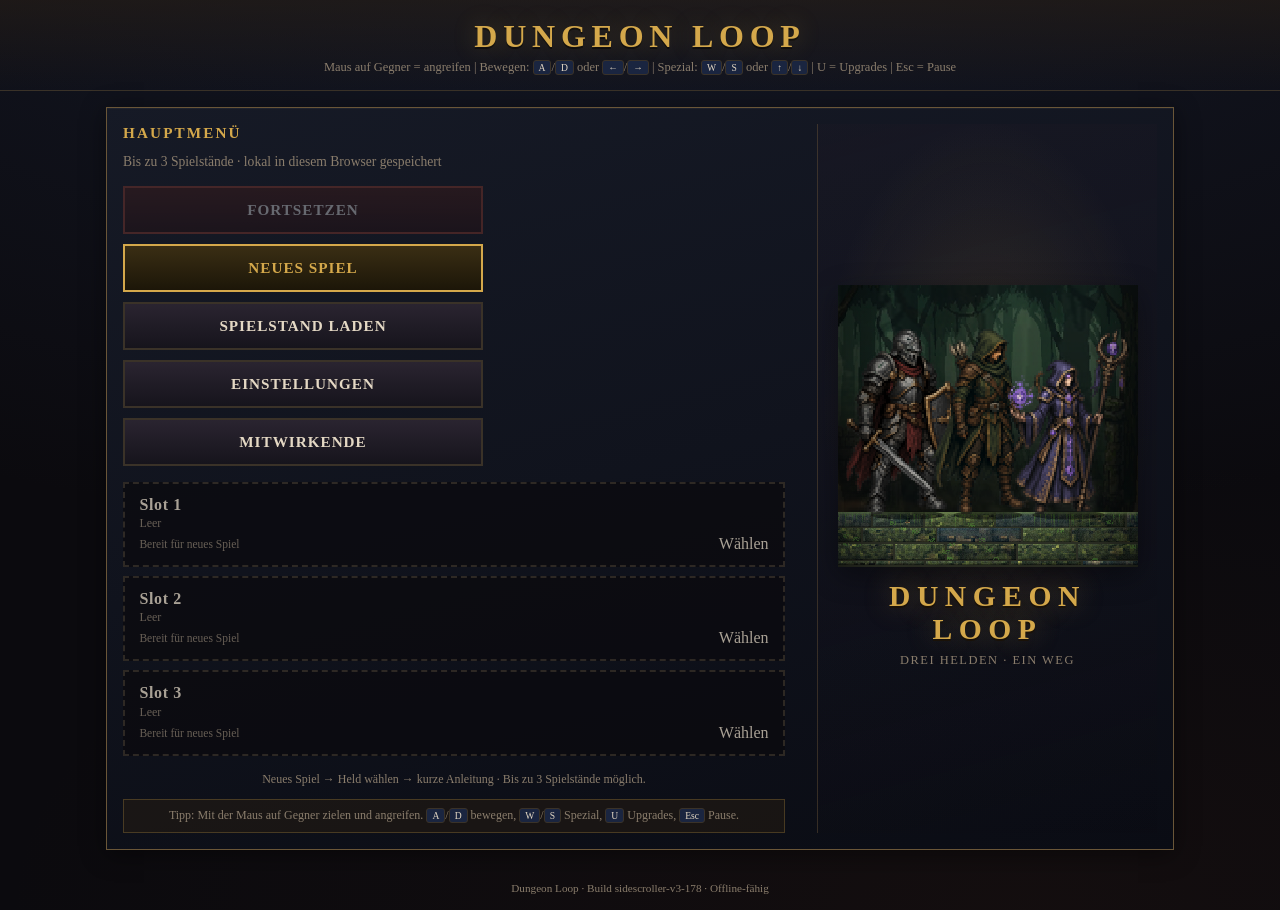
==== index.html @ 470a5bcb "Run-Upgrades einmal pro Welt statt Level-Spam Mid-fight Level-Meilensteine haben den Kampf ständig u" ====
<!DOCTYPE html>
<html lang="de">
<head>
  <meta charset="UTF-8">
  <meta name="viewport" content="width=device-width, initial-scale=1.0">
  <meta http-equiv="Cache-Control" content="no-cache, no-store, must-revalidate">
  <meta http-equiv="Pragma" content="no-cache">
  <meta http-equiv="Expires" content="0">
  <title>Dungeon Loop</title>
  <meta name="description" content="Dungeon Loop – 2D-SeitenScroller: kämpfe, upgrade, speichere deinen Fortschritt.">
  <link rel="icon" href="favicon.svg" type="image/svg+xml">
  <link rel="stylesheet" href="style.css?v=178">
</head>
<body>
  <div id="save-indicator" class="save-indicator hidden" aria-live="polite">Gespeichert</div>

  <header class="header">
    <h1>Dungeon Loop</h1>
    <p class="subtitle">Maus auf Gegner = angreifen | Bewegen: <kbd>A</kbd>/<kbd>D</kbd> oder <kbd>←</kbd>/<kbd>→</kbd> | Spezial: <kbd>W</kbd>/<kbd>S</kbd> oder <kbd>↑</kbd>/<kbd>↓</kbd> | U = Upgrades | Esc = Pause</p>
  </header>

  <main class="container">

    <section class="card setup-card" id="setup-section">

      <!-- Startmenü -->
      <div id="menu-home" class="menu-panel">
        <div class="menu-home-layout">
          <div class="menu-home-main">
            <h2>Hauptmenü</h2>
            <p class="menu-lead">Bis zu 3 Spielstände · lokal in diesem Browser gespeichert</p>
            <div class="menu-actions">
              <button type="button" class="btn btn-primary btn-large" id="btn-menu-continue" disabled>Fortsetzen</button>
              <button type="button" class="btn btn-gold btn-large" id="btn-menu-new">Neues Spiel</button>
              <button type="button" class="btn btn-secondary btn-large" id="btn-menu-load">Spielstand laden</button>
              <button type="button" class="btn btn-secondary btn-large" id="btn-menu-settings">Einstellungen</button>
              <button type="button" class="btn btn-secondary btn-large" id="btn-menu-credits">Mitwirkende</button>
            </div>
            <div id="home-slot-preview" class="save-slot-list save-slot-list--preview"></div>
            <p class="hint" id="menu-home-hint">Fortsetzen lädt den letzten Slot · Neues Spiel → Held + kurze Anleitung · Laden zeigt alle Slots</p>
            <p class="hint tutorial-hint" id="tutorial-hint">Tipp: Mit der Maus auf Gegner zielen und angreifen. <kbd>A</kbd>/<kbd>D</kbd> bewegen, <kbd>W</kbd>/<kbd>S</kbd> Spezial, <kbd>U</kbd> Upgrades, <kbd>Esc</kbd> Pause.</p>
          </div>
          <aside class="menu-brand" aria-label="Dungeon Loop">
            <div class="menu-brand-glow" aria-hidden="true"></div>
            <canvas id="menu-brand-canvas" class="menu-brand-logo" width="320" height="300" aria-hidden="true"></canvas>
            <p class="menu-brand-title">Dungeon Loop</p>
            <p class="menu-brand-tag">Drei Helden · Ein Weg</p>
          </aside>
        </div>
      </div>

      <div id="menu-settings" class="menu-panel hidden">
        <h2>Einstellungen</h2>
        <p class="menu-lead">Werden lokal gespeichert und nach Neustart beibehalten.</p>
        <div class="settings-grid">
          <label class="settings-row"><span>Musik</span><input type="checkbox" id="setting-music-enabled" checked></label>
          <label class="settings-row"><span>Musiklautstärke</span><input type="range" id="setting-music-vol" min="0" max="100" value="32"></label>
          <label class="settings-row"><span>Soundeffekte</span><input type="checkbox" id="setting-sfx-enabled" checked></label>
          <label class="settings-row"><span>Effektlautstärke</span><input type="range" id="setting-sfx-vol" min="0" max="100" value="55"></label>
          <label class="settings-row"><span>Bildschirmwackeln</span><input type="checkbox" id="setting-screen-shake" checked></label>
          <label class="settings-row"><span>Partikel</span><input type="checkbox" id="setting-particles" checked></label>
        </div>
        <div class="menu-actions menu-actions--row">
          <button type="button" class="btn btn-secondary" id="btn-settings-back">Zurück</button>
          <button type="button" class="btn btn-primary" id="btn-settings-save">Übernehmen</button>
        </div>
      </div>

      <div id="menu-credits" class="menu-panel hidden">
        <h2>Mitwirkende</h2>
        <div class="credits-body">
          <p><strong>Dungeon Loop</strong> – Indie-SeitenScroller</p>
          <p>Kampf, Wellen, Welten, Upgrades und lokale Spielstände.</p>
          <p>Pixel-Art &amp; Audio aus dem integrierten Asset-Pack.</p>
          <p>Version <span class="credits-build">sidescroller-v3-178</span></p>
          <p class="hint">Keine Cloud-Pflicht · Fortschritt liegt in deinem Browser (localStorage).</p>
        </div>
        <div class="menu-actions menu-actions--row">
          <button type="button" class="btn btn-secondary" id="btn-credits-back">Zurück</button>
        </div>
      </div>

      <!-- Neues Spiel: zuerst Slot wählen -->
      <div id="menu-new-slot" class="menu-panel hidden">
        <h2>Neues Spiel – Slot wählen</h2>
        <p class="menu-lead">Wähle einen der 3 Speicherplätze.</p>
        <div id="new-slot-list" class="save-slot-list"></div>
        <div class="menu-actions menu-actions--row">
          <button type="button" class="btn btn-secondary" id="btn-new-slot-back">Zurück</button>
        </div>
      </div>

      <!-- Neues Spiel: Heldenwahl -->
      <div id="menu-new" class="menu-panel hidden">
        <h2>Neues Spiel – Held wählen</h2>
        <p class="menu-lead" id="new-slot-label">Slot 1</p>
        <div class="setup-layout">
          <div class="setup-main">
            <label class="label" for="player-name">Spielername</label>
            <input type="text" id="player-name" class="input" placeholder="Dein Name" maxlength="20" autocomplete="off">

            <p class="label">Klasse wählen</p>
            <div class="class-select class-tabs" id="class-select">
              <button type="button" class="class-btn warrior selected" data-class="warrior">
                <span class="class-name">Krieger</span>
                <span class="class-desc">Schild &amp; Schwert</span>
              </button>
              <button type="button" class="class-btn ranger" data-class="ranger">
                <span class="class-name">Waldläufer</span>
                <span class="class-desc">Kapuze &amp; Bogen</span>
              </button>
              <button type="button" class="class-btn mage" data-class="mage">
                <span class="class-name">Magier</span>
                <span class="class-desc">Robe &amp; Stab</span>
              </button>
            </div>

            <div class="ability-section ability-section--setup" id="ability-section">
              <h3 class="ability-heading">Spezialfähigkeiten</h3>
              <div id="ability-setup-hint" class="ability-setup-hint"></div>
            </div>

            <div class="menu-actions menu-actions--row">
              <button type="button" class="btn btn-secondary" id="btn-new-back">Zurück</button>
              <button type="button" class="btn btn-primary btn-large" id="btn-start-new">Weiter zur Anleitung</button>
            </div>
            <p class="hint" id="load-hint">Name eingeben, Klasse wählen – danach kurze Anleitung vor dem Start.</p>
          </div>

          <aside class="hero-card warrior" id="hero-card">
            <div class="hero-card-frame">
              <h3 class="hero-card-title" id="hero-card-class">KRIEGER</h3>
              <div class="hero-card-portrait">
                <canvas id="hero-card-canvas" width="260" height="300"></canvas>
              </div>
              <div class="hero-card-stats">
                <div class="hero-stat">
                  <span class="hero-stat-icon">❤️</span>
                  <span class="hero-stat-label">HP</span>
                  <strong id="hero-stat-hp">115</strong>
                </div>
                <div class="hero-stat">
                  <span class="hero-stat-icon">⚔</span>
                  <span class="hero-stat-label">Angriff</span>
                  <strong id="hero-stat-atk">19</strong>
                </div>
                <div class="hero-stat">
                  <span class="hero-stat-icon">🛡</span>
                  <span class="hero-stat-label">Rüstung</span>
                  <strong id="hero-stat-def">5</strong>
                </div>
                <div class="hero-stat">
                  <span class="hero-stat-icon">⭐</span>
                  <span class="hero-stat-label">Seltenheit</span>
                  <strong id="hero-stat-rarity">Gewöhnlich</strong>
                </div>
              </div>
              <div class="hero-card-weapon">
                <span class="hero-weapon-label">Aktuelle Waffe</span>
                <strong id="hero-weapon-name">Eisenschwert + Schild</strong>
              </div>
            </div>
          </aside>
        </div>
      </div>

      <!-- Vor dem Start: kurze Anleitung (klassenabhängig) -->
      <div id="menu-briefing" class="menu-panel hidden">
        <h2 id="briefing-title">Bereit zum Aufbruch</h2>
        <p class="menu-lead" id="briefing-lead">Lies kurz Ziel, Steuerung und Klassen-Tipps – dann geht’s los.</p>
        <div class="briefing-body" id="briefing-body">
          <section class="briefing-block">
            <h3 class="briefing-heading">Ziel</h3>
            <p id="briefing-goal"></p>
          </section>
          <section class="briefing-block">
            <h3 class="briefing-heading">Steuerung</h3>
            <ul class="briefing-list" id="briefing-controls"></ul>
          </section>
          <section class="briefing-block briefing-block--class">
            <h3 class="briefing-heading" id="briefing-class-heading">Dein Held</h3>
            <p class="briefing-role" id="briefing-role"></p>
            <ul class="briefing-list" id="briefing-tips"></ul>
          </section>
          <section class="briefing-block">
            <h3 class="briefing-heading">Im Spiel beachten</h3>
            <ul class="briefing-list" id="briefing-watch"></ul>
          </section>
        </div>
        <div class="menu-actions menu-actions--row">
          <button type="button" class="btn btn-secondary" id="btn-briefing-back">Zurück zur Heldenwahl</button>
          <button type="button" class="btn btn-gold btn-large" id="btn-briefing-go">Run starten</button>
        </div>
      </div>

      <!-- Spielstände laden -->
      <div id="menu-load" class="menu-panel hidden">
        <h2>Spielstand laden</h2>
        <p class="menu-lead">Wähle einen Slot – du startest direkt im Run.</p>
        <div id="save-slot-list" class="save-slot-list"></div>
        <div class="menu-actions menu-actions--row">
          <button type="button" class="btn btn-secondary" id="btn-load-back">Zurück</button>
        </div>
        <p class="hint" id="load-slots-hint">Noch keine Spielstände.</p>
      </div>

      <button type="button" class="hidden" id="btn-load-player" tabindex="-1" aria-hidden="true">Spiel starten</button>
      <button type="button" class="hidden" id="btn-new-game" tabindex="-1" aria-hidden="true">Neuer Spielstand</button>
    </section>

    <section class="card game-card hidden" id="game-section">

      <div class="game-layout">
        <div class="game-frame hidden" id="game-frame">
          <button type="button" class="btn-fullscreen" id="btn-fullscreen" title="Vollbild">⛶</button>
          <canvas id="game-canvas" width="640" height="360" tabindex="0"></canvas>

          <div class="hud">
            <div class="hud-card hud-player">
              <div class="hud-bar hp-bar">
                <span class="hud-label">HP</span>
                <div class="pack-bar-track hp-track"><div class="pack-bar-fill hp" id="hud-hp-fill"></div></div>
                <span class="hud-val" id="hud-hp-text">0/0</span>
              </div>
              <div class="hud-bar xp-bar">
                <span class="hud-label">XP</span>
                <div class="pack-bar-track xp-track"><div class="pack-bar-fill xp" id="hud-xp-fill"></div></div>
                <span class="hud-val" id="hud-xp-text">0/0</span>
              </div>
              <div class="hud-bar mana-bar hidden" id="hud-mana-wrap">
                <span class="hud-label">MP</span>
                <div class="pack-bar-track mana-track"><div class="pack-bar-fill mana" id="hud-mana-fill"></div></div>
                <span class="hud-val" id="hud-mana-text">0/0</span>
              </div>
            </div>
            <div class="hud-card hud-stats">
              <div class="hud-stat-row">
                <div class="hud-stat"><span class="stat-icon coin">🪙</span><span id="hud-gold">0</span></div>
                <div class="hud-stat"><span class="stat-icon">LV</span><span id="hud-level">1</span></div>
              </div>
              <div class="hud-stat-row">
                <div class="hud-stat"><span class="stat-icon">⚔</span><span id="hud-enemies">0</span></div>
                <div class="hud-stat world-name" id="hud-world">Wald</div>
              </div>
            </div>
          </div>

          <div class="controls-hint" id="controls-hint">
            <kbd>A</kbd>/<kbd>D</kbd> (<kbd>←</kbd>/<kbd>→</kbd>) Vor/Zurück &nbsp;|&nbsp;
            <kbd>Maus</kbd> auf Gegner = angreifen · Münze in der Luft <strong>bewegen &amp; fangen</strong> = x2 &nbsp;|&nbsp;
            <kbd>W</kbd>/<kbd>S</kbd> (<kbd>↑</kbd>/<kbd>↓</kbd>) Spezial &nbsp;|&nbsp;
            <kbd>U</kbd> Upgrades &amp; Fähigkeiten &nbsp;|&nbsp;
            <kbd>P</kbd>/<kbd>Esc</kbd> Pause &nbsp;|&nbsp;
            <kbd>F</kbd> Vollbild
          </div>

          <div class="pause-overlay hidden" id="pause-panel">
            <div class="pause-content">
              <h2 class="pause-title">PAUSE</h2>
              <p class="pause-hint">Spiel angehalten · <kbd>Esc</kbd> / <kbd>P</kbd> weiter</p>
              <div class="pause-actions">
                <button type="button" class="btn btn-primary btn-large" id="btn-pause-resume">Weiter</button>
                <button type="button" class="btn btn-gold btn-large" id="btn-pause-upgrades">Upgrades &amp; Fähigkeiten</button>
                <button type="button" class="btn btn-secondary btn-large" id="btn-pause-menu">Hauptmenü</button>
              </div>
              <p class="pause-hint">Einstellungen erreichst du im Hauptmenü.</p>
            </div>
          </div>

          <div class="gameover-overlay hidden" id="gameover-panel">
            <div class="gameover-content">
              <h2 class="gameover-title">SPIEL VORBEI</h2>
              <p class="gameover-summary" id="gameover-summary"></p>
              <p class="gameover-next" id="gameover-next"></p>
              <p class="gameover-score">Punkte: <strong id="final-score">0</strong></p>
              <div class="gameover-actions">
                <button type="button" class="btn btn-primary btn-large" id="btn-gameover-run">Erneut versuchen</button>
                <button type="button" class="btn btn-gold btn-large" id="btn-gameover-upgrade">Upgraden</button>
              </div>
            </div>
          </div>

          <div class="victory-overlay hidden" id="victory-panel">
            <div class="victory-content">
              <h2 class="victory-title">GLÜCKWUNSCH</h2>
              <p class="victory-lead" id="victory-lead">Erster Durchlauf geschafft!</p>
              <p class="victory-summary" id="victory-summary"></p>
              <p class="victory-hint">Nächster Durchlauf = Upgrades behalten, härtere Gegner. Neu starten = alles zurücksetzen.</p>
              <div class="victory-actions">
                <button type="button" class="btn btn-primary btn-large" id="btn-victory-loop">Nächster Durchlauf</button>
                <button type="button" class="btn btn-gold btn-large" id="btn-victory-restart">Neu starten</button>
              </div>
            </div>
          </div>

          <div class="run-upgrade-overlay hidden" id="run-upgrade-overlay">
            <div class="run-upgrade-content">
              <h2 class="run-upgrade-title" id="run-upgrade-title">RUN-UPGRADE</h2>
              <p class="run-upgrade-hint">Ein Upgrade pro Welt – wähle deine Run-Verstärkung.</p>
              <div class="run-upgrade-choices" id="run-upgrade-choices"></div>
              <button type="button" class="btn btn-secondary" id="run-upgrade-reroll">Neu würfeln</button>
            </div>
          </div>

        </div>

        <aside class="game-sidebar">
          <div class="status-bar">
            <div class="status-item"><span class="status-label">Dungeon</span><span class="status-value" id="dungeon-level">1</span></div>
            <div class="status-item"><span class="status-label">Monster</span><span class="status-value" id="monsters-killed">0</span></div>
            <div class="status-item"><span class="status-label">Held-Lv</span><span class="status-value" id="player-level">1</span></div>
            <div class="status-item"><span class="status-label">Spezial</span><span class="status-value" id="special-status">–</span></div>
            <div class="ability-loadout hidden" id="ability-loadout"></div>
            <div class="status-item"><span class="status-label">Account</span><span class="status-value" id="account-level">1</span></div>
          </div>

          <div class="loot-display hidden" id="loot-display">
            <span class="loot-label">Beste Beute:</span>
            <span class="loot-item" id="best-loot-text">–</span>
          </div>

          <div class="controls">
            <div class="audio-toggles">
              <button type="button" class="btn btn-audio toggle-on" id="btn-toggle-music">Musik AN</button>
              <button type="button" class="btn btn-audio toggle-on" id="btn-toggle-sfx">Sound AN</button>
            </div>
            <button type="button" class="btn btn-primary" id="btn-start-run">Run starten</button>
            <button type="button" class="btn btn-secondary" id="btn-pause" disabled>Pause (P)</button>
            <button type="button" class="btn btn-gold" id="btn-open-upgrades">Upgrades &amp; Fähigkeiten (U)</button>
            <button type="button" class="btn btn-danger" id="btn-restart" disabled>Neustart</button>
            <button type="button" class="btn btn-secondary" id="btn-to-menu">Hauptmenü</button>
          </div>

          <div class="sidebar-log combat-log-card">
            <h3>Kampflog</h3>
            <ul class="combat-log" id="combat-log"></ul>
          </div>
        </aside>
      </div>

      <div class="upgrade-overlay hidden" id="upgrade-section">
        <div class="upgrade-panel card">
          <div class="upgrade-header">
            <h2>Upgrades &amp; Fähigkeiten</h2>
            <button type="button" class="btn btn-secondary btn-small" id="btn-close-upgrades">Schließen (U)</button>
          </div>
          <p class="upgrade-strategy" id="upgrade-tip">Stirb, sammle Gold, werde stärker – ein Run reicht nie!</p>
          <p class="total-gold">Verfügbares Gold: <strong id="total-gold">0</strong> <span class="total-gold-hint">(Run + Gesamt)</span></p>
          <div class="ability-section ability-section--game" id="ability-section-game">
            <h3 class="ability-heading">Spezialfähigkeiten</h3>
            <p class="ability-game-lead">Spezial-CD schaltet Fähigkeiten frei · <kbd>W</kbd>/<kbd>S</kbd> im Kampf</p>
            <div id="ability-panel" class="ability-panel"></div>
          </div>
          <h3 class="upgrade-subheading">Stat-Upgrades</h3>
          <div class="upgrade-grid" id="upgrade-grid"></div>
        </div>
      </div>
    </section>

  </main>

  <footer class="footer"><p>Dungeon Loop · Build <span class="footer-build">sidescroller-v3-178</span> · Offline-fähig</p></footer>
  <script src="asset-pack.js?v=178"></script>
  <script src="world-config.js?v=178"></script>
  <script src="world-render.js?v=178"></script>
  <script src="visual-enemies.js?v=178"></script>
  <script src="visual-fx.js?v=178"></script>
  <script src="pack-fx.js?v=178"></script>
  <script src="visual-sprites.js?v=178"></script>
  <script src="hero-render.js?v=178"></script>
  <script src="balance.js?v=178"></script>
  <script src="run-upgrades.js?v=178"></script>
  <script src="abilities.js?v=178"></script>
  <script src="progression.js?v=178"></script>
  <script src="script.js?v=178"></script>
</body>
</html>
---- style.css ----
/* Dungeon Loop – Pixel Desktop Edition */

*, *::before, *::after { box-sizing: border-box; margin: 0; padding: 0; }

:root {
  --bg: #0b0a0e;
  --card: #16131c;
  --border: #3a3228;
  --text: #e4d8c4;
  --muted: #8a7d6c;
  --gold: #d4a84b;
  --hp: #c0392b;
  --xp: #c9a227;
  --mana: #3a7ca5;
  --warrior: #a83228;
  --ranger: #2f6b3a;
  --mage: #5b3d8a;
  --crt: #2a2218;
  --panel: #1c1814;
  --panel-edge: #6a5638;
}

body {
  font-family: "Palatino Linotype", "Book Antiqua", Palatino, Georgia, "Times New Roman", serif;
  background:
    radial-gradient(ellipse at 50% 0%, #1a1420 0%, transparent 55%),
    linear-gradient(180deg, #0b0a0e 0%, #121018 40%, #0a090c 100%);
  color: var(--text);
  min-height: 100vh;
  image-rendering: auto;
}

.header { text-align: center; padding: 1.1rem 1rem 0.9rem; border-bottom: 1px solid var(--border);
  background: linear-gradient(180deg, rgba(40,30,20,0.55), transparent); }
.header h1 {
  font-size: 2rem; color: var(--gold); letter-spacing: 0.18em; text-transform: uppercase;
  text-shadow: 0 2px 0 #1a1208, 0 0 24px rgba(212,168,75,0.25);
  font-weight: 700;
}
.subtitle { font-size: 0.78rem; color: var(--muted); margin-top: 0.35rem; font-family: Georgia, serif; }

.container { max-width: 1100px; margin: 0 auto; padding: 1rem; display: flex; flex-direction: column; gap: 1rem; }
.card {
  background:
    linear-gradient(180deg, rgba(40,32,24,0.9), rgba(18,14,18,0.95));
  border: 1px solid var(--panel-edge);
  box-shadow: inset 0 0 0 1px rgba(0,0,0,0.55), 0 8px 28px rgba(0,0,0,0.45);
  padding: 1rem;
}
.game-card { position: relative; min-height: 200px; }
.card h2 { color: var(--gold); font-size: 0.95rem; letter-spacing: 0.14em; margin-bottom: 0.8rem; text-transform: uppercase; }
.hidden { display: none !important; }

.setup-card.collapsed { padding: 0.5rem 1rem; }
.setup-card.collapsed h2, .setup-card.collapsed .label, .setup-card.collapsed .input,
.setup-card.collapsed .setup-layout, .setup-card.collapsed .menu-panel,
.setup-card.collapsed .menu-lead, .setup-card.collapsed .menu-actions,
.setup-card.collapsed .save-slot-list, .setup-card.collapsed #btn-load-player,
.setup-card.collapsed .menu-brand { display: none; }
.setup-card.collapsed .ability-section { margin-top: 0; padding-top: 0.5rem; }
.setup-card.collapsed .ability-heading { font-size: 0.65rem; margin-bottom: 0.4rem; }
.setup-card.collapsed #load-hint { margin: 0; color: #2ecc71; }

.menu-panel { display: block; }
.menu-lead { color: var(--muted); font-size: 0.85rem; margin: 0 0 1rem; }
.menu-home-layout {
  display: grid;
  grid-template-columns: minmax(0, 1fr) minmax(240px, 340px);
  gap: 1.25rem 2rem;
  align-items: stretch;
  min-height: 420px;
}
.menu-home-main { min-width: 0; }
.menu-actions {
  display: flex;
  flex-direction: column;
  gap: 0.65rem;
  max-width: 360px;
  margin: 0.5rem 0 1rem;
}
.menu-actions--row {
  flex-direction: row;
  align-items: center;
  max-width: none;
  flex-wrap: wrap;
}
.menu-actions--row .btn-large { flex: 1; min-width: 160px; }

/* Kurz-Anleitung vor Run-Start */
.briefing-body {
  display: grid;
  grid-template-columns: 1fr 1fr;
  gap: 0.85rem 1.25rem;
  margin: 0 0 1.1rem;
}
.briefing-block {
  padding: 0.65rem 0.75rem 0.75rem;
  border-left: 3px solid var(--panel-edge);
  background: linear-gradient(90deg, rgba(40, 30, 20, 0.45), transparent 85%);
}
.briefing-block--class { grid-column: 1 / -1; }
.briefing-heading {
  color: var(--gold);
  font-size: 0.72rem;
  letter-spacing: 0.14em;
  text-transform: uppercase;
  margin: 0 0 0.35rem;
}
.briefing-role {
  color: var(--text);
  font-size: 0.88rem;
  margin: 0 0 0.45rem;
  line-height: 1.4;
}
.briefing-list {
  list-style: none;
  margin: 0;
  padding: 0;
  display: flex;
  flex-direction: column;
  gap: 0.28rem;
}
.briefing-list li {
  position: relative;
  padding-left: 0.85rem;
  font-size: 0.8rem;
  color: var(--muted);
  line-height: 1.4;
}
.briefing-list li::before {
  content: "·";
  position: absolute;
  left: 0.15rem;
  color: var(--gold);
  font-weight: 700;
}
.briefing-list kbd {
  display: inline-block;
  padding: 0.05rem 0.28rem;
  border: 1px solid var(--panel-edge);
  background: rgba(0, 0, 0, 0.35);
  color: var(--text);
  font-size: 0.72rem;
  font-family: Georgia, serif;
  border-radius: 2px;
}
#menu-briefing.warrior .briefing-block--class { border-left-color: var(--warrior); }
#menu-briefing.ranger .briefing-block--class { border-left-color: var(--ranger); }
#menu-briefing.mage .briefing-block--class { border-left-color: var(--mage); }

@media (max-width: 720px) {
  .briefing-body { grid-template-columns: 1fr; }
}

/* Hauptmenü-Marke rechts */
.menu-brand {
  position: relative;
  display: flex;
  flex-direction: column;
  align-items: center;
  justify-content: center;
  text-align: center;
  padding: 1.25rem 0.75rem 1.5rem;
  overflow: hidden;
  background:
    radial-gradient(ellipse 70% 55% at 50% 38%, rgba(212, 168, 75, 0.14), transparent 70%),
    linear-gradient(165deg, rgba(28, 24, 36, 0.35), rgba(10, 8, 14, 0.15));
  border-left: 1px solid rgba(106, 86, 56, 0.45);
}
.menu-brand-glow {
  position: absolute;
  inset: 18% 10% 32%;
  border-radius: 50%;
  background: radial-gradient(circle, rgba(212, 168, 75, 0.1), transparent 70%);
  pointer-events: none;
}
.menu-brand-logo {
  position: relative;
  z-index: 1;
  width: min(100%, 300px);
  height: auto;
  aspect-ratio: 320 / 300;
  image-rendering: pixelated;
  image-rendering: crisp-edges;
  filter: drop-shadow(0 8px 14px rgba(0, 0, 0, 0.4));
  background: #0a0c10;
}
.menu-brand-title {
  position: relative;
  z-index: 1;
  margin-top: 0.85rem;
  font-size: clamp(1.35rem, 2.4vw, 1.85rem);
  letter-spacing: 0.22em;
  text-transform: uppercase;
  color: var(--gold);
  text-shadow: 0 2px 0 #1a1208, 0 0 28px rgba(212, 168, 75, 0.35);
  font-weight: 700;
}
.menu-brand-tag {
  position: relative;
  z-index: 1;
  margin-top: 0.4rem;
  font-size: 0.78rem;
  letter-spacing: 0.12em;
  text-transform: uppercase;
  color: var(--muted);
}

.save-slot-list {
  display: flex;
  flex-direction: column;
  gap: 0.55rem;
  margin: 0.4rem 0 1rem;
  max-height: 420px;
  overflow-y: auto;
}
.save-slot {
  display: grid;
  grid-template-columns: 1fr auto;
  grid-template-rows: auto auto;
  gap: 0.25rem 0.75rem;
  align-items: center;
  text-align: left;
  padding: 0.75rem 0.9rem;
  background: var(--bg);
  border: 2px solid var(--border);
  color: var(--text);
  cursor: pointer;
  font-family: inherit;
  transition: border-color 0.15s ease, background 0.15s ease;
}
.save-slot:hover { border-color: var(--gold); background: #1a222c; }
.save-slot.warrior { border-left: 4px solid var(--warrior); }
.save-slot.ranger { border-left: 4px solid var(--ranger); }
.save-slot.mage { border-left: 4px solid var(--mage); }
.save-slot-main { display: flex; flex-direction: column; gap: 0.15rem; grid-column: 1; }
.save-slot-name { font-size: 1rem; letter-spacing: 0.04em; }
.save-slot-class { font-size: 0.75rem; color: var(--muted); }
.save-slot-meta {
  grid-column: 1;
  display: flex;
  flex-wrap: wrap;
  gap: 0.45rem 0.85rem;
  font-size: 0.72rem;
  color: var(--muted);
}
.save-slot-date { opacity: 0.8; }
.save-slot.empty { opacity: 0.72; border-style: dashed; }
.save-slot:disabled { cursor: default; opacity: 0.55; }
.save-slot:disabled:hover { border-color: var(--border); background: var(--bg); }
.save-slot--readonly { cursor: default; pointer-events: none; }
.save-slot-list--preview { margin-top: 1rem; max-height: none; }

.label { font-size: 0.75rem; color: var(--muted); margin: 0.4rem 0 0.2rem; display: block; }
.input { width: 100%; padding: 0.6rem; font-family: inherit; font-size: 0.9rem; background: var(--bg); border: 2px solid var(--border); color: var(--text); outline: none; }
.input:focus { border-color: var(--gold); }

.setup-layout {
  display: grid;
  grid-template-columns: minmax(0, 1fr) minmax(240px, 300px);
  gap: 1rem;
  align-items: start;
  margin-bottom: 0.2rem;
}
.setup-main { display: flex; flex-direction: column; gap: 0; min-width: 0; }

.class-select { display: flex; gap: 0.5rem; margin-bottom: 0.8rem; }
.class-tabs .class-btn {
  flex: 1; min-height: auto; padding: 0.55rem 0.45rem;
  align-items: center; text-align: center;
}
.class-tabs .class-desc { font-size: 0.62rem; line-height: 1.25; color: var(--muted); }
.class-btn {
  flex: 1; display: flex; flex-direction: column; align-items: center; gap: 0.3rem;
  padding: 0.6rem; background: var(--bg); border: 2px solid var(--border); color: var(--text);
  cursor: pointer; font-family: inherit;
}
.class-btn:hover { border-color: var(--gold); }
.class-btn.warrior.selected { border-color: var(--warrior); }
.class-btn.ranger.selected  { border-color: var(--ranger); }
.class-btn.mage.selected    { border-color: var(--mage); }

/* Heldenkarte – große Menü-Vorschau */
.hero-card {
  position: sticky;
  top: 0.75rem;
}
.hero-card-frame {
  background: linear-gradient(180deg, #1a2430 0%, #141820 100%);
  border: 2px solid var(--border);
  padding: 0.85rem 0.75rem 0.75rem;
  box-shadow: 0 8px 24px rgba(0, 0, 0, 0.35), inset 0 1px 0 rgba(255, 255, 255, 0.04);
}
.hero-card.warrior .hero-card-frame { border-color: rgba(192, 57, 43, 0.55); }
.hero-card.ranger .hero-card-frame  { border-color: rgba(39, 174, 96, 0.55); }
.hero-card.mage .hero-card-frame    { border-color: rgba(142, 68, 173, 0.55); }

.hero-card-title {
  text-align: center;
  font-size: 0.82rem;
  letter-spacing: 3px;
  color: var(--gold);
  margin-bottom: 0.55rem;
  text-transform: uppercase;
}
.hero-card-portrait {
  display: flex;
  justify-content: center;
  align-items: flex-end;
  min-height: 300px;
  margin-bottom: 0.65rem;
  border: 1px solid rgba(255, 255, 255, 0.1);
  background: radial-gradient(ellipse at 50% 44%, rgba(255, 248, 225, 0.28) 0%, rgba(52, 68, 88, 0.92) 50%, rgba(30, 38, 48, 1) 100%);
}
#hero-card-canvas {
  image-rendering: pixelated;
  width: 100%;
  max-width: 260px;
  height: 300px;
  display: block;
}
.hero-card-stats {
  display: grid;
  grid-template-columns: 1fr 1fr;
  gap: 0.45rem 0.6rem;
  margin-bottom: 0.65rem;
  padding: 0.55rem 0.45rem;
  background: rgba(0, 0, 0, 0.28);
  border: 1px solid rgba(255, 255, 255, 0.05);
}
.hero-stat {
  display: grid;
  grid-template-columns: auto 1fr auto;
  align-items: center;
  gap: 0.25rem 0.35rem;
  font-size: 0.68rem;
}
.hero-stat-icon { font-size: 0.75rem; line-height: 1; }
.hero-stat-label { color: var(--muted); }
.hero-stat strong { color: var(--text); font-size: 0.78rem; justify-self: end; }
.hero-card-weapon {
  text-align: center;
  padding-top: 0.45rem;
  border-top: 1px solid rgba(255, 255, 255, 0.06);
}
.hero-weapon-label {
  display: block;
  font-size: 0.62rem;
  color: var(--muted);
  margin-bottom: 0.2rem;
  letter-spacing: 1px;
  text-transform: uppercase;
}
.hero-card-weapon strong {
  display: block;
  font-size: 0.78rem;
  color: var(--gold);
  line-height: 1.35;
}

.class-name { font-size: 0.8rem; font-weight: bold; }
.class-desc { font-size: 0.65rem; color: var(--muted); text-align: center; }
.btn {
  padding: 0.6rem 1rem; font-family: inherit; font-size: 0.85rem; font-weight: bold;
  border: 2px solid var(--border); cursor: pointer; color: var(--text); background: var(--bg);
  text-transform: uppercase; letter-spacing: 1px;
  transition: border-color 0.15s, background 0.15s, transform 0.1s, box-shadow 0.15s;
  min-height: 44px;
}
.btn:hover:not(:disabled) { border-color: var(--gold); transform: translateY(-1px); box-shadow: 0 3px 10px rgba(0,0,0,0.35); }
.btn:active:not(:disabled) { transform: translateY(0); }
.btn:disabled { opacity: 0.35; cursor: not-allowed; }
.btn-primary { background: linear-gradient(180deg,#4a1c18,#2a1010); border-color: #a04030; color: #fff; width: 100%; }
.btn-secondary { background: linear-gradient(180deg,#2a2430,#16141c); }
.btn-danger { background: linear-gradient(180deg,#3a1212,#180808); border-color: #a03030; }
.btn-gold { background: linear-gradient(180deg,#3a2e14,#1c1608); border-color: var(--gold); color: var(--gold); }
.btn-large { padding: 0.8rem; font-size: 0.95rem; }
.btn-small { font-size: 0.75rem; padding: 0.4rem 0.7rem; margin-bottom: 0.5rem; }
.hint { font-size: 0.75rem; color: var(--muted); text-align: center; margin-top: 0.4rem; }

/* === SPIEL-LAYOUT === */
.game-layout {
  display: grid;
  grid-template-columns: 1fr 260px;
  gap: 0.8rem;
  align-items: start;
}

.game-sidebar {
  display: flex;
  flex-direction: column;
  gap: 0.6rem;
}

.sidebar-log {
  background: var(--bg);
  border: 1px solid var(--border);
  padding: 0.75rem;
  flex: 1;
  min-height: 200px;
  border-radius: 6px;
  box-shadow: 0 4px 12px rgba(0, 0, 0, 0.35), inset 0 1px 0 rgba(255, 255, 255, 0.04);
}

.combat-log-card {
  border-color: rgba(46, 196, 182, 0.25);
}

.sidebar-log h3 {
  font-size: 0.7rem;
  color: var(--gold);
  letter-spacing: 2px;
  margin-bottom: 0.6rem;
  text-transform: uppercase;
  padding-bottom: 0.4rem;
  border-bottom: 1px solid rgba(255, 255, 255, 0.08);
}

/* === PIXEL SPIEL-FRAME === */
.game-frame {
  position: relative;
  border: 4px solid var(--crt);
  border-radius: 6px;
  box-shadow: 0 8px 32px rgba(0, 0, 0, 0.6), 0 0 0 2px #0d1f35, inset 0 0 40px rgba(0,0,0,0.5);
  background: #000;
  aspect-ratio: 16 / 9;
  overflow: hidden;
}

.game-frame:fullscreen {
  border: none;
  border-radius: 0;
  width: 100vw;
  height: 100vh;
  aspect-ratio: unset;
  display: flex;
  flex-direction: column;
}

.game-frame:fullscreen #game-canvas {
  flex: 1;
  width: 100%;
  height: 100%;
  object-fit: contain;
}

.btn-fullscreen {
  position: absolute;
  top: 8px;
  right: 8px;
  z-index: 50;
  width: 32px;
  height: 32px;
  background: rgba(0,0,0,0.7);
  border: 2px solid var(--border);
  color: var(--text);
  font-size: 1rem;
  cursor: pointer;
  border-radius: 4px;
  line-height: 1;
}
.btn-fullscreen:hover { border-color: var(--gold); color: var(--gold); }

#game-canvas {
  display: block;
  width: 100%;
  height: 100%;
  image-rendering: pixelated;
  image-rendering: crisp-edges;
  cursor: crosshair;
  outline: none;
}

/* HUD über Canvas */
.hud {
  position: absolute;
  top: 0; left: 0; right: 0;
  display: flex;
  justify-content: space-between;
  align-items: flex-start;
  gap: 8px;
  padding: 8px 10px;
  pointer-events: none;
  font-size: 0.68rem;
  letter-spacing: 0.3px;
}

/* Klares HUD-Panel: die verzierten Pack-Rahmen wurden stark verzerrt und
   haben Labels überdeckt. Funktion unverändert, nur lesbare Darstellung. */
.hud-card {
  background: rgba(12, 14, 18, 0.78);
  border: 1px solid rgba(198, 160, 90, 0.4);
  border-radius: 3px;
  padding: 6px 8px;
  box-shadow: 0 2px 8px rgba(0, 0, 0, 0.5);
}

.hud-bar {
  display: grid;
  grid-template-columns: 22px 1fr auto;
  align-items: center;
  gap: 6px;
}
.hud-label { color: #c9b896; font-weight: bold; font-size: 0.58rem; text-shadow: 0 1px 2px #000; }
.pack-bar-track {
  position: relative;
  height: 8px;
  background: rgba(0, 0, 0, 0.6);
  border: 1px solid rgba(0, 0, 0, 0.8);
  border-radius: 2px;
  overflow: hidden;
}
.pack-bar-fill {
  position: absolute;
  left: 0;
  top: 0;
  height: 100%;
  transition: width 0.25s ease-out;
}
.pack-bar-fill.hp   { background: linear-gradient(180deg, #ff6b5b, #b83228); box-shadow: 0 0 6px rgba(231,76,60,0.45); }
.pack-bar-fill.xp   { background: linear-gradient(180deg, #f1d04a, #b8860b); box-shadow: 0 0 6px rgba(241,208,74,0.35); }
.pack-bar-fill.mana { background: linear-gradient(180deg, #5eb8ff, #2a6ea8); box-shadow: 0 0 6px rgba(94,184,255,0.35); }
.bar-bg {
  display: none;
}
.bar-fill { display: none; }
.hud-val {
  color: #fff;
  font-size: 0.58rem;
  min-width: 44px;
  text-align: right;
  font-weight: bold;
  font-variant-numeric: tabular-nums;
  letter-spacing: 0;
  text-shadow: 0 1px 2px #000;
}

.hud-player {
  min-width: 168px;
  display: flex;
  flex-direction: column;
  gap: 5px;
}

.hud-stats {
  min-width: 140px;
  margin-right: 36px;
}

.hud-stat-row {
  display: flex;
  gap: 12px;
  margin-bottom: 6px;
}
.hud-stat-row:last-child { margin-bottom: 0; }

.hud-stat {
  color: #fff;
  font-weight: bold;
  display: flex;
  align-items: center;
  gap: 4px;
  font-size: 0.68rem;
}
.stat-icon { color: var(--muted); font-size: 0.6rem; }
.hud-stat.world-name {
  color: var(--xp);
  font-size: 0.58rem;
  letter-spacing: 0.5px;
  max-width: 100px;
  overflow: hidden;
  text-overflow: ellipsis;
  white-space: nowrap;
}

.controls-hint {
  position: absolute;
  bottom: 0; left: 0; right: 0;
  background: rgba(0,0,0,0.8);
  border-top: 1px solid var(--border);
  padding: 5px 10px;
  font-size: 0.6rem;
  color: var(--muted);
  text-align: center;
  z-index: 10;
}

/* Game Over – großes Overlay über dem Canvas */
.pause-overlay {
  position: absolute;
  inset: 0;
  z-index: 190;
  display: flex;
  align-items: center;
  justify-content: center;
  background: rgba(0, 0, 0, 0.72);
  padding: 1rem;
}

.pause-overlay.hidden { display: none; }

.pause-content {
  text-align: center;
  width: min(92%, 360px);
  padding: 1.4rem 1.2rem;
  border: 3px solid rgba(241, 196, 15, 0.75);
  background: rgba(8, 10, 20, 0.96);
  box-shadow: 0 0 40px rgba(241, 196, 15, 0.25), inset 0 0 24px rgba(0, 0, 0, 0.5);
}

.pause-title {
  font-size: clamp(1.8rem, 7vw, 2.6rem);
  color: #f1c40f;
  letter-spacing: 8px;
  margin-bottom: 0.45rem;
  text-shadow: 0 0 20px rgba(241, 196, 15, 0.7);
  line-height: 1.1;
}

.pause-hint {
  font-size: 0.72rem;
  color: var(--muted);
  margin-bottom: 1rem;
  line-height: 1.4;
}

.pause-actions {
  display: flex;
  flex-direction: column;
  gap: 0.55rem;
}

.pause-actions .btn { width: 100%; }

.game-frame:fullscreen .pause-content {
  width: min(80%, 420px);
  padding: 1.8rem 1.5rem;
}

.gameover-overlay {
  position: absolute;
  inset: 0;
  z-index: 200;
  display: flex;
  align-items: center;
  justify-content: center;
  background: rgba(0, 0, 0, 0.82);
  padding: 1rem;
}

.gameover-overlay.hidden { display: none; }

.victory-overlay {
  position: absolute;
  inset: 0;
  z-index: 210;
  display: flex;
  align-items: center;
  justify-content: center;
  background: rgba(0, 0, 0, 0.78);
  padding: 1rem;
}
.victory-overlay.hidden { display: none; }
.victory-content {
  text-align: center;
  width: min(92%, 420px);
  padding: 1.5rem 1.25rem;
  border: 3px solid rgba(241, 196, 15, 0.8);
  background: rgba(8, 10, 20, 0.96);
  box-shadow: 0 0 50px rgba(241, 196, 15, 0.35), inset 0 0 30px rgba(0, 0, 0, 0.5);
}
.victory-title {
  font-size: clamp(1.7rem, 6vw, 2.5rem);
  color: #f1c40f;
  letter-spacing: 0.18em;
  margin-bottom: 0.35rem;
  text-shadow: 0 0 22px rgba(241, 196, 15, 0.75);
}
.victory-lead {
  font-size: 1.05rem;
  color: var(--text);
  margin-bottom: 0.65rem;
}
.victory-summary {
  font-size: 0.8rem;
  color: var(--muted);
  margin-bottom: 0.55rem;
  line-height: 1.45;
  white-space: pre-line;
}
.victory-hint {
  font-size: 0.72rem;
  color: var(--muted);
  margin-bottom: 1rem;
  line-height: 1.4;
}
.victory-actions {
  display: flex;
  flex-direction: column;
  gap: 0.55rem;
}
.victory-actions .btn { width: 100%; }

.gameover-content {
  text-align: center;
  width: min(92%, 340px);
  padding: 1.1rem 1rem 1rem;
  border: 3px solid var(--hp);
  background: rgba(8, 10, 20, 0.96);
  box-shadow: 0 0 50px rgba(231, 76, 60, 0.45), inset 0 0 30px rgba(0, 0, 0, 0.5);
}

.gameover-title {
  font-size: clamp(1.35rem, 5vw, 1.85rem);
  color: var(--hp);
  letter-spacing: 6px;
  margin-bottom: 0.6rem;
  text-shadow: 0 0 24px rgba(231, 76, 60, 0.9);
  line-height: 1.1;
}

.gameover-summary {
  font-size: 0.88rem;
  color: var(--text);
  margin: 0.25rem 0;
  line-height: 1.35;
  white-space: pre-line;
}

.gameover-next {
  font-size: 0.76rem;
  color: var(--gold);
  margin: 0 0 0.4rem;
  line-height: 1.3;
}
.gameover-next.hidden { display: none; }

.gameover-score {
  font-size: 0.75rem;
  color: var(--muted);
  margin: 0.1rem 0 0.55rem;
}

.gameover-score strong {
  color: var(--gold);
  font-size: 1.2rem;
  display: inline;
  margin-left: 0.25rem;
}

.gameover-tip,
.gameover-compare,
.gameover-goals { display: none !important; }

.gameover-actions {
  display: flex;
  flex-direction: column;
  gap: 0.45rem;
  margin-bottom: 0;
}

.gameover-actions .btn { width: 100%; }

.game-frame:fullscreen .gameover-title {
  font-size: clamp(2.5rem, 6vw, 4rem);
}

.game-frame:fullscreen .gameover-content {
  width: min(80%, 520px);
  padding: 2rem 1.75rem;
}

.game-frame:fullscreen .upgrade-overlay {
  padding: 2rem;
  align-items: center;
}

.game-frame:fullscreen .upgrade-panel {
  width: min(92%, 640px);
  max-height: 92vh;
  overflow-y: auto;
  margin: auto;
}

/* Status */
.status-bar {
  display: grid;
  grid-template-columns: 1fr 1fr;
  gap: 0.5rem;
  padding: 0.5rem;
  background: rgba(8, 10, 18, 0.6);
  border: 1px solid var(--border);
  border-radius: 6px;
  box-shadow: 0 2px 8px rgba(0, 0, 0, 0.3);
}
.status-item {
  text-align: center;
  background: var(--bg);
  border: 1px solid rgba(255, 255, 255, 0.06);
  padding: 0.5rem 0.4rem;
  border-radius: 4px;
}
.status-label { display: block; font-size: 0.55rem; color: var(--muted); text-transform: uppercase; }
.status-value { font-size: 0.85rem; font-weight: bold; color: var(--gold); }

.controls { display: flex; flex-direction: column; gap: 0.4rem; }
.controls .btn-primary { width: 100%; }

kbd {
  display: inline-block; padding: 1px 5px;
  background: #1a2540; border: 1px solid var(--border);
  border-radius: 3px; color: var(--text); font-family: inherit; font-size: 0.6rem;
}

.loot-display { background: var(--bg); border: 1px solid var(--border); padding: 0.5rem; margin-bottom: 0.6rem; font-size: 0.8rem; text-align: center; }
.loot-label { color: var(--muted); }
.loot-item.rarity-normal    { color: #aaa; }
.loot-item.rarity-rare      { color: #3498db; }
.loot-item.rarity-epic      { color: #9b59b6; }
.loot-item.rarity-legendary { color: var(--gold); font-weight: bold; }
.loot-item.rarity-mythic    { color: #bb86fc; font-weight: bold; text-shadow: 0 0 8px rgba(187,134,252,0.5); }

/* === Fähigkeiten-Panel === */
.ability-section {
  margin: 0.8rem 0;
  padding: 0.75rem;
  background: rgba(8, 10, 18, 0.5);
  border: 1px solid rgba(240, 192, 64, 0.25);
  border-radius: 6px;
}
.ability-heading {
  font-size: 0.75rem;
  color: var(--gold);
  letter-spacing: 2px;
  text-transform: uppercase;
  margin-bottom: 0.6rem;
}
.ability-meta { font-size: 0.72rem; color: var(--muted); margin-bottom: 0.6rem; }
.ability-meta--hint { margin-top: -0.35rem; margin-bottom: 0.75rem; font-size: 0.68rem; opacity: 0.92; }
.ability-meta strong { color: var(--xp); }
.ability-equip-grid {
  display: grid;
  grid-template-columns: 1fr 1fr;
  gap: 0.75rem;
  margin-bottom: 0.85rem;
}
.ability-equip-slot { display: flex; flex-direction: column; gap: 0.35rem; }
.ability-equip-label {
  font-size: 0.78rem;
  color: var(--gold);
  letter-spacing: 0.5px;
  margin: 0;
}
.ability-equip-row { display: grid; grid-template-columns: 1fr 1fr; gap: 0.5rem; margin-bottom: 0.75rem; }
.ability-select { font-size: 0.88rem; min-height: 44px; padding: 0.55rem 0.65rem; }
.ability-list { display: flex; flex-direction: column; gap: 0.55rem; max-height: none; overflow: visible; }
.ability-card {
  position: relative;
  padding: 0.55rem 0.65rem 0.55rem 2.75rem;
  background: var(--bg);
  border: 1px solid var(--border);
  border-radius: 4px;
  font-size: 0.72rem;
  overflow: hidden;
}
.ability-card::before {
  content: "";
  position: absolute;
  left: 0.55rem;
  top: 50%;
  transform: translateY(-50%);
  width: 26px;
  height: 26px;
  border: 2px solid rgba(240, 192, 64, 0.28);
  border-radius: 4px;
  background:
    linear-gradient(145deg, rgba(80, 60, 120, 0.55) 0%, rgba(20, 24, 36, 0.9) 100%);
  box-shadow:
    inset 0 0 8px rgba(180, 140, 255, 0.25),
    0 0 10px rgba(240, 192, 64, 0.08);
}
.ability-card::after {
  content: "✦";
  position: absolute;
  left: 0.92rem;
  top: 50%;
  transform: translateY(-52%);
  font-size: 0.72rem;
  color: rgba(240, 210, 120, 0.75);
  text-shadow: 0 0 6px rgba(240, 192, 64, 0.45);
  pointer-events: none;
}
.ability-card.owned { border-color: rgba(46, 204, 113, 0.35); }
.ability-card.owned::before {
  border-color: rgba(46, 204, 113, 0.45);
  box-shadow:
    inset 0 0 10px rgba(46, 204, 113, 0.2),
    0 0 12px rgba(46, 204, 113, 0.12);
}
.ability-card:nth-child(6n+1)::before {
  background:
    linear-gradient(135deg, rgba(130, 38, 34, 0.8), rgba(24, 12, 12, 0.95)),
    radial-gradient(circle at 65% 30%, rgba(255, 210, 110, 0.55), transparent 35%);
}
.ability-card:nth-child(6n+2)::before {
  background:
    linear-gradient(135deg, rgba(30, 88, 52, 0.82), rgba(8, 20, 14, 0.96)),
    radial-gradient(circle at 35% 35%, rgba(150, 255, 170, 0.45), transparent 38%);
}
.ability-card:nth-child(6n+3)::before {
  background:
    linear-gradient(135deg, rgba(45, 70, 120, 0.82), rgba(8, 12, 24, 0.96)),
    radial-gradient(circle at 55% 25%, rgba(160, 220, 255, 0.55), transparent 38%);
}
.ability-card:nth-child(6n+4)::before {
  background:
    linear-gradient(135deg, rgba(105, 48, 130, 0.82), rgba(16, 8, 22, 0.96)),
    radial-gradient(circle at 45% 30%, rgba(220, 160, 255, 0.52), transparent 40%);
}
.ability-card:nth-child(6n+5)::before {
  background:
    linear-gradient(135deg, rgba(140, 78, 20, 0.82), rgba(24, 10, 4, 0.96)),
    radial-gradient(circle at 50% 25%, rgba(255, 180, 80, 0.58), transparent 42%);
}
.ability-card:nth-child(6n)::before {
  background:
    linear-gradient(135deg, rgba(38, 80, 95, 0.82), rgba(5, 14, 22, 0.96)),
    radial-gradient(circle at 55% 35%, rgba(100, 230, 255, 0.5), transparent 38%);
}
.ability-card.locked { opacity: 0.55; }
.ability-card-head { display: flex; justify-content: space-between; align-items: center; margin-bottom: 0.25rem; }
.ability-cd { color: var(--muted); font-size: 0.62rem; white-space: nowrap; }
.ability-desc { color: #c8d0dc; line-height: 1.45; margin-bottom: 0.45rem; font-size: 0.74rem; }
.ability-card-foot { display: flex; align-items: center; justify-content: space-between; gap: 0.4rem; flex-wrap: wrap; }
.ability-owned { color: #2ecc71; font-size: 0.68rem; font-weight: bold; }
.ability-locked { color: var(--hp); font-size: 0.68rem; }
.ability-buy { color: var(--gold); font-size: 0.68rem; font-weight: bold; }
.ability-buy--poor { color: #e74c3c; }
.ability-card-head strong { font-size: 0.82rem; color: var(--text); }

/* Setup: nur Hinweis, kein Kauf/Ausrüstung */
.ability-section--setup {
  border-color: rgba(240, 192, 64, 0.18);
}
.ability-setup-hint { font-size: 0.72rem; color: var(--muted); line-height: 1.45; }
.ability-setup-lead { margin-bottom: 0.55rem; }
.ability-setup-lead strong { color: var(--text); }
.ability-setup-meta { margin-bottom: 0.45rem; font-size: 0.68rem; }
.ability-setup-meta strong { color: var(--xp); }
.ability-setup-note { font-size: 0.68rem; color: var(--muted); margin: 0; }
.ability-overview {
  display: grid;
  grid-template-columns: 1fr;
  gap: 0.45rem;
  max-height: 320px;
  overflow-y: auto;
  margin-top: 0.55rem;
}
.ability-overview-card {
  padding: 0.55rem 0.65rem;
  background: rgba(0, 0, 0, 0.28);
  border: 1px solid var(--border);
  border-radius: 4px;
}
.ability-overview-card.owned { border-color: rgba(46, 204, 113, 0.35); }
.ability-overview-card.locked { opacity: 0.62; }
.ability-overview-head {
  display: flex;
  justify-content: space-between;
  align-items: baseline;
  gap: 0.5rem;
  margin-bottom: 0.25rem;
}
.ability-overview-head strong { color: var(--text); font-size: 0.78rem; }
.ability-overview-meta { color: var(--muted); font-size: 0.62rem; white-space: nowrap; }
.ability-overview-desc { color: #c8d0dc; font-size: 0.72rem; line-height: 1.4; margin: 0 0 0.35rem; }
.ability-overview-status {
  display: inline-block;
  font-size: 0.64rem;
  padding: 0.12rem 0.4rem;
  border-radius: 3px;
  font-weight: bold;
}
.ability-overview-status--owned { background: rgba(46, 204, 113, 0.15); color: #2ecc71; }
.ability-overview-status--buy { background: rgba(240, 192, 64, 0.12); color: var(--gold); }
.ability-overview-status--locked { background: rgba(231, 76, 60, 0.12); color: #e74c3c; }
.ability-setup-badges { display: flex; flex-wrap: wrap; gap: 0.35rem; margin-top: 0.55rem; }
.ability-badge {
  display: inline-block;
  padding: 0.2rem 0.45rem;
  background: rgba(46, 204, 113, 0.12);
  border: 1px solid rgba(46, 204, 113, 0.35);
  border-radius: 4px;
  font-size: 0.65rem;
  color: #8fdfaa;
}

/* Upgrade-Menü: volle Fähigkeiten-Verwaltung */
.ability-section--game {
  margin: 0.75rem 0 1rem;
  padding: 0.85rem;
  background: rgba(6, 8, 14, 0.55);
  border-color: rgba(240, 192, 64, 0.3);
}
.ability-game-lead {
  font-size: 0.78rem;
  color: var(--muted);
  margin: -0.15rem 0 0.65rem;
  line-height: 1.45;
}
.ability-section--game .ability-meta {
  font-size: 0.82rem;
  margin-bottom: 0.75rem;
}
.ability-section--game .ability-list { max-height: none; }
.ability-card--shop {
  padding: 0.75rem 0.9rem;
  font-size: 0.82rem;
}
.ability-card--shop::before,
.ability-card--shop::after {
  display: none;
}
.ability-card--shop .ability-card-head strong {
  font-size: 0.95rem;
  color: #fff;
}
.ability-card--shop .ability-cd {
  font-size: 0.72rem;
  color: #9aa8bc;
}
.ability-card--shop .ability-desc {
  font-size: 0.84rem;
  line-height: 1.5;
  color: #dde4ee;
  margin-bottom: 0.55rem;
}
.ability-card--shop .ability-card-foot {
  gap: 0.65rem;
}
.ability-card--shop .ability-buy-btn {
  min-width: 9rem;
  min-height: 40px;
  font-size: 0.82rem;
  margin-bottom: 0;
  cursor: pointer;
  pointer-events: auto;
}
.ability-card--shop .ability-owned,
.ability-card--shop .ability-locked,
.ability-card--shop .ability-buy {
  font-size: 0.78rem;
}

/* Sidebar: ausgerüstete Fähigkeiten im Kampf */
.total-gold-hint { color: var(--muted); font-size: 0.72rem; font-weight: normal; }
.ability-loadout {
  margin: 0.5rem 0 0.65rem;
  padding: 0.5rem 0.55rem;
  background: rgba(8, 10, 18, 0.55);
  border: 1px solid rgba(240, 192, 64, 0.22);
  border-radius: 6px;
}
.ability-loadout.hidden { display: none; }
.ability-slot {
  display: grid;
  grid-template-columns: 1.4rem 1fr auto;
  align-items: start;
  gap: 0.35rem;
  padding: 0.25rem 0;
  font-size: 0.68rem;
  border-bottom: 1px solid rgba(255, 255, 255, 0.06);
}
.ability-slot-body { display: flex; flex-direction: column; gap: 0.12rem; min-width: 0; }
.ability-slot-desc { color: var(--muted); font-size: 0.6rem; line-height: 1.3; }
.ability-slot:last-of-type { border-bottom: none; }
.ability-slot-key {
  font-weight: bold;
  color: var(--gold);
  text-align: center;
  background: rgba(240, 192, 64, 0.12);
  border-radius: 3px;
  padding: 0.1rem 0;
}
.ability-slot-name { color: var(--text); }
.ability-slot-cd { color: var(--muted); font-size: 0.62rem; white-space: nowrap; }
.ability-slot.ready .ability-slot-cd { color: #2ecc71; font-weight: bold; }
.ability-slot--empty .ability-slot-name { color: var(--muted); }
.ability-loadout-hint {
  margin: 0.4rem 0 0;
  font-size: 0.6rem;
  color: var(--muted);
  text-align: center;
}

.class-btn {
  position: relative;
  overflow: hidden;
}
.class-btn::after {
  content: "";
  width: 22px;
  height: 22px;
  margin-top: 0.15rem;
  border: 2px solid rgba(240, 192, 64, 0.24);
  border-radius: 4px;
  image-rendering: pixelated;
  box-shadow: inset 0 0 8px rgba(0, 0, 0, 0.45), 0 0 10px rgba(240, 192, 64, 0.08);
}
.class-btn.warrior::after {
  background:
    linear-gradient(90deg, transparent 0 8px, #d8dfe8 8px 12px, transparent 12px),
    linear-gradient(0deg, transparent 0 10px, #8a2a22 10px 14px, transparent 14px),
    #2a1110;
}
.class-btn.ranger::after {
  background:
    radial-gradient(ellipse at 65% 50%, transparent 0 7px, #b9894a 8px 10px, transparent 11px),
    linear-gradient(90deg, transparent 0 4px, #c8b070 4px 6px, transparent 6px),
    #102416;
}
.class-btn.mage::after {
  background:
    radial-gradient(circle at 50% 32%, #d8b8ff 0 4px, #7b4dff 5px 8px, transparent 9px),
    linear-gradient(90deg, transparent 0 10px, #8bd8ff 10px 12px, transparent 12px),
    #181024;
}

.upgrade-subheading {
  font-size: 0.72rem;
  color: var(--gold);
  letter-spacing: 1.5px;
  text-transform: uppercase;
  margin: 0.25rem 0 0.65rem;
}

/* === Audio-Toggles === */
.audio-toggles { display: grid; grid-template-columns: 1fr 1fr; gap: 0.4rem; margin-bottom: 0.2rem; }
.btn-audio {
  font-size: 0.68rem;
  padding: 0.55rem 0.4rem;
  min-height: 44px;
  letter-spacing: 0.5px;
}
.btn-audio.toggle-on { border-color: #2ecc71; color: #2ecc71; background: rgba(46,204,113,0.08); }
.btn-audio.toggle-off { border-color: #666; color: #888; background: rgba(0,0,0,0.3); opacity: 0.75; }

.upgrade-overlay {
  position: absolute;
  inset: 0;
  z-index: 300;
  display: flex;
  align-items: flex-start;
  justify-content: center;
  padding: 1rem;
  background: rgba(4, 6, 14, 0.96);
  overflow-y: auto;
  border-radius: 6px;
}

.upgrade-overlay.hidden { display: none; }

.upgrade-panel {
  width: min(100%, 720px);
  margin: 0.5rem auto 1.5rem;
  border-color: var(--gold);
  box-shadow: 0 0 40px rgba(240, 192, 64, 0.15);
}

.upgrade-header {
  display: flex;
  align-items: center;
  justify-content: space-between;
  gap: 0.75rem;
  margin-bottom: 0.6rem;
}

.upgrade-header h2 { margin-bottom: 0; }

.upgrade-header .btn { width: auto; }

@keyframes highlight-pulse {
  0%, 100% { box-shadow: 0 0 0 0 rgba(241, 196, 15, 0); }
  50% { box-shadow: 0 0 0 4px rgba(241, 196, 15, 0.55); }
}

.upgrade-overlay.highlight-pulse .upgrade-panel {
  animation: highlight-pulse 0.75s ease 3;
}

.total-gold strong { color: var(--gold); }

.upgrade-strategy {
  font-size: 0.75rem; color: var(--xp); margin-bottom: 0.6rem; padding: 0.5rem;
  background: rgba(46,196,182,0.08); border: 1px solid rgba(46,196,182,0.25); line-height: 1.4;
}

.upgrade-grid { display: flex; flex-direction: column; gap: 0.5rem; }
.upgrade-btn {
  display: flex; justify-content: space-between; align-items: flex-start; gap: 0.5rem;
  padding: 0.7rem; background: var(--bg); border: 1px solid var(--border);
  color: var(--text); cursor: pointer; font-family: inherit; font-size: 0.75rem; text-align: left;
}
.upgrade-btn.relevant { border-color: rgba(240,192,64,0.4); }
.upgrade-btn.relevant .upgrade-name { color: var(--gold); }
.upgrade-btn.maxed { opacity: 0.5; }
.upgrade-btn:hover:not(:disabled) { border-color: var(--gold); }
.upgrade-btn:disabled { opacity: 0.35; cursor: not-allowed; }
.upgrade-info { flex: 1; }
.upgrade-name { font-weight: bold; display: block; }
.upgrade-level { color: var(--muted); font-size: 0.65rem; display: block; margin-top: 0.15rem; }
.upgrade-tip-text { font-size: 0.6rem; color: var(--muted); display: block; margin-top: 0.2rem; line-height: 1.3; }
.upgrade-cost { color: var(--gold); font-weight: bold; white-space: nowrap; }

.combat-log { list-style: none; max-height: 180px; overflow-y: auto; font-size: 0.72rem; line-height: 1.45; }
.combat-log-full { max-height: 200px; }
.combat-log li { padding: 0.3rem 0.2rem; border-bottom: 1px solid #1a2030; color: var(--muted); }
.combat-log li:last-child { color: var(--text); border: none; font-weight: bold; }
.combat-log li.heal { color: #2ecc71; }
.combat-log li.damage { color: #e74c3c; }
.combat-log li.crit { color: #f39c12; font-weight: bold; }
.combat-log li.magic { color: #5dade2; }
.combat-log li.loot { color: #3498db; }
.combat-log li.loot-legendary { color: #f1c40f; font-weight: bold; }
.combat-log li.loot-mythic { color: #bb86fc; font-weight: bold; }
.combat-log li.boss { color: #e67e22; font-weight: bold; }
.combat-log li.special { color: var(--mage); }
.combat-log li.death { color: var(--hp); }

.leaderboard { list-style: none; font-size: 0.8rem; }
.leaderboard li { display: grid; grid-template-columns: 2rem 1fr auto; padding: 0.4rem 0; border-bottom: 1px solid #1a2030; }
.leaderboard li.empty, .leaderboard li.loading { grid-template-columns: 1fr; text-align: center; color: var(--muted); }
.lb-score { color: var(--gold); font-weight: bold; }

.footer { text-align: center; padding: 1rem; font-size: 0.7rem; color: var(--muted); }

@media (max-width: 800px) {
  .game-layout { grid-template-columns: 1fr; }
  .setup-layout { grid-template-columns: 1fr; }
  .menu-home-layout { grid-template-columns: 1fr; min-height: 0; }
  .menu-brand {
    order: -1;
    border-left: none;
    border-bottom: 1px solid rgba(106, 86, 56, 0.45);
    padding: 0.75rem 0.5rem 1rem;
    min-height: 0;
  }
  .menu-brand-logo { width: min(52vw, 180px); }
  .menu-brand-title { font-size: 1.2rem; letter-spacing: 0.16em; }
  .menu-brand-tag { font-size: 0.68rem; }
  .hero-card { position: static; order: -1; }
  .class-select { flex-direction: column; }
  .class-tabs .class-btn { min-height: 52px; }
  .upgrade-grid { flex-direction: column; }
  .ability-equip-row { grid-template-columns: 1fr; }
  .header h1 { font-size: 1.35rem; }
  .subtitle { font-size: 0.72rem; }
  .btn, .btn-large { min-height: 48px; font-size: 0.9rem; padding: 0.75rem 1rem; }
  .btn-audio { min-height: 48px; font-size: 0.75rem; }
  .class-btn { min-height: 52px; padding: 0.65rem; }
  .class-name { font-size: 0.9rem; }
  .class-desc { font-size: 0.72rem; }
  .status-value { font-size: 0.95rem; }
  .combat-log { font-size: 0.78rem; max-height: 140px; }
  .sidebar-log { min-height: 160px; }
  .controls-hint { font-size: 0.55rem; padding: 6px 8px; }
  .hud { padding: 8px 10px; }
  .hud-player { min-width: 156px; }
  .ability-list { max-height: 220px; }
  .input { font-size: 1rem; min-height: 48px; }
}

/* Art Remake v2 – Premium UI atmosphere (layout/logic unchanged) */
body {
  background:
    radial-gradient(ellipse 120% 80% at 50% -20%, rgba(40, 55, 90, 0.35), transparent),
    radial-gradient(ellipse 80% 50% at 80% 100%, rgba(80, 40, 20, 0.12), transparent),
    var(--bg);
}

.card {
  background: linear-gradient(165deg, rgba(22, 26, 38, 0.98) 0%, rgba(10, 12, 20, 0.98) 100%);
  box-shadow: 0 4px 24px rgba(0, 0, 0, 0.45), inset 0 1px 0 rgba(255, 255, 255, 0.04);
}

.game-frame {
  box-shadow:
    0 0 0 2px rgba(240, 192, 64, 0.15),
    0 8px 40px rgba(0, 0, 0, 0.65),
    inset 0 0 60px rgba(0, 0, 0, 0.35);
}

.hero-card-frame {
  background: linear-gradient(180deg, rgba(18, 22, 32, 0.95) 0%, rgba(8, 10, 16, 0.98) 100%);
  box-shadow: inset 0 0 30px rgba(0, 0, 0, 0.4);
}

.hero-card.warrior .hero-card-frame { border-color: rgba(192, 57, 43, 0.45); }
.hero-card.ranger .hero-card-frame { border-color: rgba(39, 174, 96, 0.45); }
.hero-card.mage .hero-card-frame { border-color: rgba(142, 68, 173, 0.45); }

.upgrade-panel {
  background: linear-gradient(180deg, rgba(14, 18, 28, 0.97) 0%, rgba(6, 8, 14, 0.98) 100%);
  box-shadow: 0 0 60px rgba(240, 192, 64, 0.12);
}

.combat-log {
  background: rgba(4, 6, 12, 0.75);
  border-color: rgba(240, 192, 64, 0.12);
}

#game-canvas {
  image-rendering: pixelated;
  image-rendering: crisp-edges;
}

.class-btn::before {
  opacity: 0.35;
}

.header h1 {
  text-shadow: 0 0 24px rgba(240, 192, 64, 0.25), 0 2px 0 rgba(0, 0, 0, 0.5);
}


/* Save indicator */
.save-indicator {
  position: fixed;
  top: 12px;
  right: 14px;
  z-index: 9999;
  padding: 0.4rem 0.75rem;
  background: rgba(12, 16, 12, 0.9);
  border: 1px solid rgba(46, 204, 113, 0.55);
  color: #7dffa0;
  font-size: 0.75rem;
  letter-spacing: 0.04em;
  pointer-events: none;
  opacity: 0;
  transition: opacity 0.2s ease;
}
.save-indicator.show { opacity: 1; }
.save-indicator.hidden { display: none; }

.settings-grid {
  display: grid;
  gap: 0.65rem;
  margin: 1rem 0 1.25rem;
  max-width: 420px;
}
.settings-row {
  display: flex;
  justify-content: space-between;
  align-items: center;
  gap: 1rem;
  font-size: 0.85rem;
  color: var(--text);
}
.settings-row input[type="range"] { width: min(180px, 46vw); }
.credits-body {
  margin: 0.75rem 0 1.25rem;
  line-height: 1.55;
  font-size: 0.88rem;
  color: var(--muted);
}
.credits-body strong { color: var(--gold); }
.tutorial-hint {
  margin-top: 0.75rem;
  padding: 0.55rem 0.7rem;
  border: 1px solid rgba(212, 168, 75, 0.25);
  background: rgba(40, 30, 16, 0.45);
}
.save-slot-row {
  display: flex;
  gap: 0.45rem;
  align-items: stretch;
  margin-bottom: 0.45rem;
}
.save-slot-row .save-slot { flex: 1; }
.save-slot-delete { align-self: center; white-space: nowrap; }


/* --- Balance / Progression UI (v166) --- */
.upgrade-cat {
  grid-column: 1 / -1;
  font-size: 0.72rem;
  letter-spacing: 0.14em;
  color: var(--gold);
  margin: 0.55rem 0 0.15rem;
  opacity: 0.9;
  border-bottom: 1px solid rgba(212,168,75,0.25);
  padding-bottom: 0.2rem;
}
.upgrade-btn.keystone {
  border-color: rgba(212,168,75,0.55);
  box-shadow: inset 0 0 0 1px rgba(212,168,75,0.15);
}
.victory-actions {
  display: flex;
  flex-wrap: wrap;
  gap: 0.55rem;
  justify-content: center;
}
.balance-debug {
  position: fixed;
  right: 8px;
  bottom: 8px;
  z-index: 9999;
  max-width: 320px;
  background: rgba(12,10,16,0.92);
  border: 1px solid rgba(212,168,75,0.35);
  color: #e4d8c4;
  font: 11px/1.35 ui-monospace, SFMono-Regular, Menlo, Consolas, monospace;
  padding: 8px 10px;
  border-radius: 6px;
  pointer-events: auto;
}
.balance-debug .dbg-warn { color: #e74c3c; margin-top: 4px; }
.balance-debug .dbg-actions { margin-top: 6px; display: flex; flex-wrap: wrap; gap: 4px; }
.balance-debug button {
  font: inherit;
  background: #2a2218;
  color: #e4d8c4;
  border: 1px solid #6a5638;
  padding: 2px 6px;
  cursor: pointer;
}

/* ----- Run-Upgrade Overlay (temporär, pro Run) ----- */
.run-upgrade-overlay {
  position: absolute;
  inset: 0;
  z-index: 220;
  display: flex;
  align-items: center;
  justify-content: center;
  background: rgba(4, 6, 12, 0.88);
  padding: 1rem;
}
.run-upgrade-overlay.hidden { display: none; }
.run-upgrade-content {
  text-align: center;
  width: min(96%, 640px);
  padding: 1.35rem 1.1rem 1.2rem;
  border: 2px solid rgba(196, 160, 80, 0.55);
  background: linear-gradient(165deg, #12141c 0%, #0a0c12 55%, #101820 100%);
  box-shadow: inset 0 0 40px rgba(0, 0, 0, 0.45);
}
.run-upgrade-title {
  font-size: clamp(1.15rem, 4vw, 1.55rem);
  letter-spacing: 0.14em;
  color: #e8d5a3;
  margin: 0 0 0.35rem;
}
.run-upgrade-hint {
  font-size: 0.78rem;
  color: #9aa3b0;
  margin: 0 0 1rem;
}
.run-upgrade-choices {
  display: grid;
  grid-template-columns: repeat(3, minmax(0, 1fr));
  gap: 0.65rem;
  margin-bottom: 0.9rem;
}
@media (max-width: 560px) {
  .run-upgrade-choices { grid-template-columns: 1fr; }
}
.run-upgrade-card {
  display: flex;
  flex-direction: column;
  gap: 0.35rem;
  text-align: left;
  padding: 0.75rem 0.7rem;
  border-radius: 4px;
  border: 1px solid #3a4250;
  background: rgba(18, 22, 30, 0.95);
  color: #dce3ec;
  cursor: pointer;
  transition: border-color 0.15s ease, transform 0.15s ease;
}
.run-upgrade-card:hover {
  transform: translateY(-2px);
  border-color: #c4a050;
}
.run-upgrade-card .ru-rarity {
  font-size: 0.65rem;
  letter-spacing: 0.08em;
  text-transform: uppercase;
  opacity: 0.85;
}
.run-upgrade-card .ru-name {
  font-size: 0.88rem;
  letter-spacing: 0.04em;
  color: #f0e6d0;
}
.run-upgrade-card .ru-desc {
  font-size: 0.72rem;
  line-height: 1.35;
  color: #9aa3b0;
}
.run-upgrade-card.rarity-common { border-color: #6b7280; }
.run-upgrade-card.rarity-common .ru-rarity { color: #9ca3af; }
.run-upgrade-card.rarity-uncommon { border-color: #3d8f5a; }
.run-upgrade-card.rarity-uncommon .ru-rarity { color: #5ecf7e; }
.run-upgrade-card.rarity-rare { border-color: #3b6ea5; }
.run-upgrade-card.rarity-rare .ru-rarity { color: #6eb0ef; }
.run-upgrade-card.rarity-epic { border-color: #7a4ea8; }
.run-upgrade-card.rarity-epic .ru-rarity { color: #c084fc; }
.run-upgrade-card.rarity-legendary { border-color: #c4a050; }
.run-upgrade-card.rarity-legendary .ru-rarity { color: #f0c14a; }
#run-upgrade-reroll { margin-top: 0.15rem; }
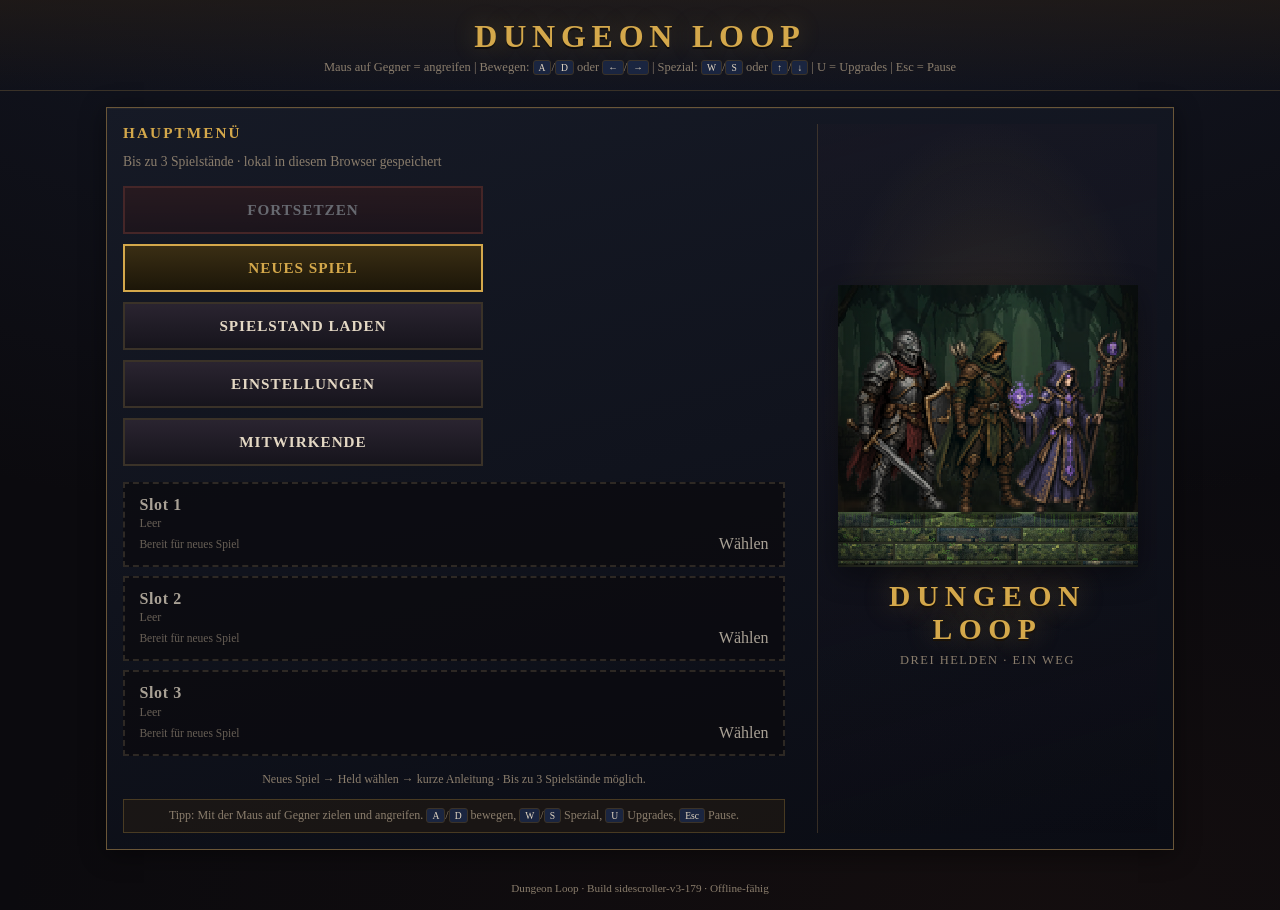
==== commit e23b638d: "Hard balance v179: Run-Upgrades only after boss kills - Complete balance retune (~150 min first clea" ====
--- a/index.html
+++ b/index.html
@@ -9,7 +9,7 @@
   <title>Dungeon Loop</title>
   <meta name="description" content="Dungeon Loop – 2D-SeitenScroller: kämpfe, upgrade, speichere deinen Fortschritt.">
   <link rel="icon" href="favicon.svg" type="image/svg+xml">
-  <link rel="stylesheet" href="style.css?v=178">
+  <link rel="stylesheet" href="style.css?v=179">
 </head>
 <body>
   <div id="save-indicator" class="save-indicator hidden" aria-live="polite">Gespeichert</div>
@@ -72,7 +72,7 @@
           <p><strong>Dungeon Loop</strong> – Indie-SeitenScroller</p>
           <p>Kampf, Wellen, Welten, Upgrades und lokale Spielstände.</p>
           <p>Pixel-Art &amp; Audio aus dem integrierten Asset-Pack.</p>
-          <p>Version <span class="credits-build">sidescroller-v3-178</span></p>
+          <p>Version <span class="credits-build">sidescroller-v3-179</span></p>
           <p class="hint">Keine Cloud-Pflicht · Fortschritt liegt in deinem Browser (localStorage).</p>
         </div>
         <div class="menu-actions menu-actions--row">
@@ -296,7 +296,7 @@
           <div class="run-upgrade-overlay hidden" id="run-upgrade-overlay">
             <div class="run-upgrade-content">
               <h2 class="run-upgrade-title" id="run-upgrade-title">RUN-UPGRADE</h2>
-              <p class="run-upgrade-hint">Ein Upgrade pro Welt – wähle deine Run-Verstärkung.</p>
+              <p class="run-upgrade-hint">Welt geschafft – wähle ein Run-Upgrade für die nächste Welt.</p>
               <div class="run-upgrade-choices" id="run-upgrade-choices"></div>
               <button type="button" class="btn btn-secondary" id="run-upgrade-reroll">Neu würfeln</button>
             </div>
@@ -359,19 +359,19 @@
 
   </main>
 
-  <footer class="footer"><p>Dungeon Loop · Build <span class="footer-build">sidescroller-v3-178</span> · Offline-fähig</p></footer>
-  <script src="asset-pack.js?v=178"></script>
-  <script src="world-config.js?v=178"></script>
-  <script src="world-render.js?v=178"></script>
-  <script src="visual-enemies.js?v=178"></script>
-  <script src="visual-fx.js?v=178"></script>
-  <script src="pack-fx.js?v=178"></script>
-  <script src="visual-sprites.js?v=178"></script>
-  <script src="hero-render.js?v=178"></script>
-  <script src="balance.js?v=178"></script>
-  <script src="run-upgrades.js?v=178"></script>
-  <script src="abilities.js?v=178"></script>
-  <script src="progression.js?v=178"></script>
-  <script src="script.js?v=178"></script>
+  <footer class="footer"><p>Dungeon Loop · Build <span class="footer-build">sidescroller-v3-179</span> · Offline-fähig</p></footer>
+  <script src="asset-pack.js?v=179"></script>
+  <script src="world-config.js?v=179"></script>
+  <script src="world-render.js?v=179"></script>
+  <script src="visual-enemies.js?v=179"></script>
+  <script src="visual-fx.js?v=179"></script>
+  <script src="pack-fx.js?v=179"></script>
+  <script src="visual-sprites.js?v=179"></script>
+  <script src="hero-render.js?v=179"></script>
+  <script src="balance.js?v=179"></script>
+  <script src="run-upgrades.js?v=179"></script>
+  <script src="abilities.js?v=179"></script>
+  <script src="progression.js?v=179"></script>
+  <script src="script.js?v=179"></script>
 </body>
 </html>
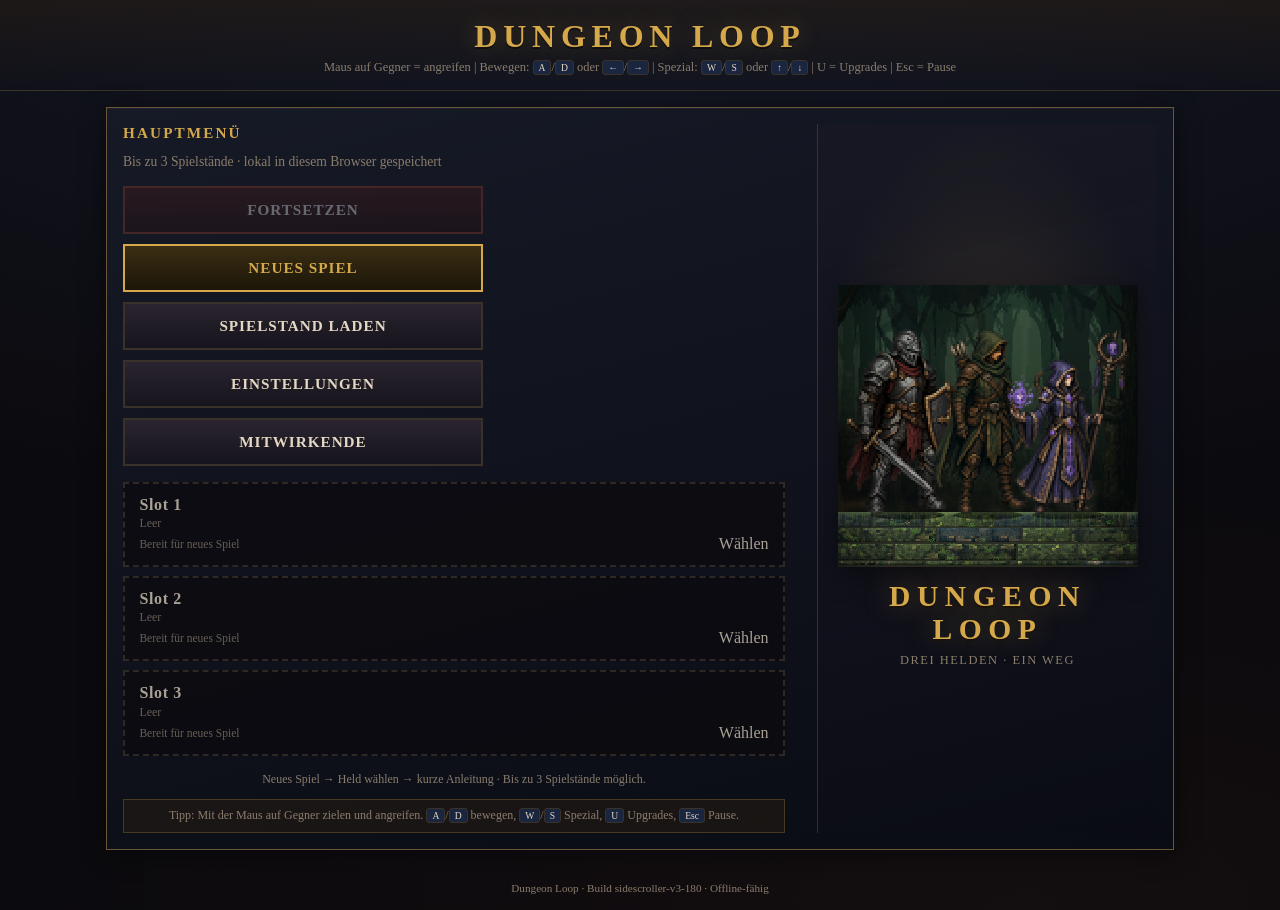
==== commit 01d8f492: "Wire world events into gameplay: overlay, spawn, save, HUD (v180) Integrate all 8 risk/reward event " ====
--- a/index.html
+++ b/index.html
@@ -9,7 +9,7 @@
   <title>Dungeon Loop</title>
   <meta name="description" content="Dungeon Loop – 2D-SeitenScroller: kämpfe, upgrade, speichere deinen Fortschritt.">
   <link rel="icon" href="favicon.svg" type="image/svg+xml">
-  <link rel="stylesheet" href="style.css?v=179">
+  <link rel="stylesheet" href="style.css?v=180">
 </head>
 <body>
   <div id="save-indicator" class="save-indicator hidden" aria-live="polite">Gespeichert</div>
@@ -242,8 +242,11 @@
                 <div class="hud-stat"><span class="stat-icon">⚔</span><span id="hud-enemies">0</span></div>
                 <div class="hud-stat world-name" id="hud-world">Wald</div>
               </div>
-            </div>
-          </div>
+              <div class="hud-event-icons hidden" id="hud-event-icons"></div>
+            </div>
+          </div>
+
+          <div class="event-feedback-toast hidden" id="event-feedback-toast"></div>
 
           <div class="controls-hint" id="controls-hint">
             <kbd>A</kbd>/<kbd>D</kbd> (<kbd>←</kbd>/<kbd>→</kbd>) Vor/Zurück &nbsp;|&nbsp;
@@ -263,6 +266,7 @@
                 <button type="button" class="btn btn-gold btn-large" id="btn-pause-upgrades">Upgrades &amp; Fähigkeiten</button>
                 <button type="button" class="btn btn-secondary btn-large" id="btn-pause-menu">Hauptmenü</button>
               </div>
+              <div id="pause-event-effects" class="pause-event-effects"></div>
               <p class="pause-hint">Einstellungen erreichst du im Hauptmenü.</p>
             </div>
           </div>
@@ -302,6 +306,16 @@
             </div>
           </div>
 
+          <div class="event-overlay hidden" id="event-overlay">
+            <div class="event-content">
+              <h2 class="event-title" id="event-title">EREIGNIS</h2>
+              <p class="event-body" id="event-body"></p>
+              <div class="event-choices" id="event-choices"></div>
+              <p class="event-key-hint"><kbd>1</kbd> <kbd>2</kbd> <kbd>3</kbd> · <kbd>Esc</kbd> weiter</p>
+              <div class="event-feedback hidden" id="event-feedback"></div>
+            </div>
+          </div>
+
         </div>
 
         <aside class="game-sidebar">
@@ -360,18 +374,19 @@
   </main>
 
   <footer class="footer"><p>Dungeon Loop · Build <span class="footer-build">sidescroller-v3-179</span> · Offline-fähig</p></footer>
-  <script src="asset-pack.js?v=179"></script>
-  <script src="world-config.js?v=179"></script>
-  <script src="world-render.js?v=179"></script>
-  <script src="visual-enemies.js?v=179"></script>
-  <script src="visual-fx.js?v=179"></script>
-  <script src="pack-fx.js?v=179"></script>
-  <script src="visual-sprites.js?v=179"></script>
-  <script src="hero-render.js?v=179"></script>
-  <script src="balance.js?v=179"></script>
-  <script src="run-upgrades.js?v=179"></script>
-  <script src="abilities.js?v=179"></script>
-  <script src="progression.js?v=179"></script>
-  <script src="script.js?v=179"></script>
+  <script src="asset-pack.js?v=180"></script>
+  <script src="world-config.js?v=180"></script>
+  <script src="world-render.js?v=180"></script>
+  <script src="visual-enemies.js?v=180"></script>
+  <script src="visual-fx.js?v=180"></script>
+  <script src="pack-fx.js?v=180"></script>
+  <script src="visual-sprites.js?v=180"></script>
+  <script src="hero-render.js?v=180"></script>
+  <script src="balance.js?v=180"></script>
+  <script src="events.js?v=180"></script>
+  <script src="run-upgrades.js?v=180"></script>
+  <script src="abilities.js?v=180"></script>
+  <script src="progression.js?v=180"></script>
+  <script src="script.js?v=180"></script>
 </body>
 </html>
--- a/style.css
+++ b/style.css
@@ -1510,3 +1510,135 @@
 .run-upgrade-card.rarity-legendary { border-color: #c4a050; }
 .run-upgrade-card.rarity-legendary .ru-rarity { color: #f0c14a; }
 #run-upgrade-reroll { margin-top: 0.15rem; }
+
+
+/* ----- World Event Overlay ----- */
+.event-overlay {
+  position: absolute;
+  inset: 0;
+  z-index: 230;
+  display: flex;
+  align-items: center;
+  justify-content: center;
+  background: rgba(6, 8, 14, 0.9);
+  padding: 1rem;
+}
+.event-overlay.hidden { display: none; }
+.event-overlay.corrupted .event-content {
+  border-color: rgba(180, 60, 90, 0.7);
+}
+.event-content {
+  text-align: center;
+  width: min(96%, 520px);
+  padding: 1.25rem 1.1rem 1.1rem;
+  border: 2px solid rgba(160, 140, 90, 0.55);
+  background: linear-gradient(165deg, #141820 0%, #0a0c12 60%, #121018 100%);
+  box-shadow: inset 0 0 36px rgba(0, 0, 0, 0.5);
+}
+.event-title {
+  font-size: clamp(1.1rem, 3.8vw, 1.5rem);
+  letter-spacing: 0.12em;
+  color: #e4d2a0;
+  margin: 0 0 0.4rem;
+}
+.event-body {
+  font-size: 0.82rem;
+  color: #9aa3b0;
+  margin: 0 0 1rem;
+  line-height: 1.35;
+}
+.event-choices {
+  display: flex;
+  flex-direction: column;
+  gap: 0.55rem;
+  margin-bottom: 0.75rem;
+}
+.event-choice-btn {
+  position: relative;
+  display: flex;
+  flex-direction: column;
+  align-items: flex-start;
+  gap: 0.15rem;
+  text-align: left;
+  padding: 0.7rem 2.2rem 0.7rem 0.85rem;
+  border: 1px solid rgba(180, 160, 100, 0.35);
+  background: rgba(20, 24, 34, 0.95);
+  color: #dce3ee;
+  cursor: pointer;
+  font: inherit;
+}
+.event-choice-btn:hover,
+.event-choice-btn:focus {
+  border-color: rgba(220, 190, 110, 0.75);
+  background: rgba(32, 38, 52, 0.98);
+}
+.event-choice-hint {
+  font-size: 0.72rem;
+  color: #8b93a0;
+}
+.event-choice-key {
+  position: absolute;
+  right: 0.65rem;
+  top: 50%;
+  transform: translateY(-50%);
+  font-size: 0.75rem;
+  color: #c4b07a;
+  border: 1px solid rgba(196, 176, 122, 0.4);
+  padding: 0.1rem 0.35rem;
+}
+.event-key-hint {
+  font-size: 0.7rem;
+  color: #7a8494;
+  margin: 0;
+}
+.event-feedback-toast {
+  position: absolute;
+  left: 50%;
+  top: 18%;
+  transform: translateX(-50%);
+  z-index: 240;
+  padding: 0.45rem 0.85rem;
+  background: rgba(12, 14, 20, 0.92);
+  border: 1px solid rgba(200, 170, 90, 0.55);
+  color: #e8d9a8;
+  font-size: 0.78rem;
+  letter-spacing: 0.04em;
+  pointer-events: none;
+}
+.event-feedback-toast.hidden { display: none; }
+
+.hud-event-icons {
+  display: flex;
+  flex-wrap: wrap;
+  gap: 0.25rem;
+  margin-top: 0.35rem;
+  max-width: 140px;
+}
+.hud-event-icons.hidden { display: none; }
+.hud-event-icon {
+  font-size: 0.62rem;
+  letter-spacing: 0.02em;
+  padding: 0.12rem 0.28rem;
+  border: 1px solid rgba(180, 150, 80, 0.4);
+  background: rgba(10, 12, 18, 0.75);
+  color: #d4c48a;
+}
+.hud-event-more { color: #9aa3b0; }
+
+.pause-event-effects {
+  margin: 0.85rem 0 0.4rem;
+  text-align: left;
+}
+.pause-effects-title {
+  font-size: 0.78rem;
+  letter-spacing: 0.1em;
+  color: #cbb67a;
+  margin: 0 0 0.35rem;
+}
+.pause-effects-list {
+  margin: 0;
+  padding-left: 1.1rem;
+  font-size: 0.72rem;
+  color: #9aa3b0;
+  line-height: 1.4;
+}
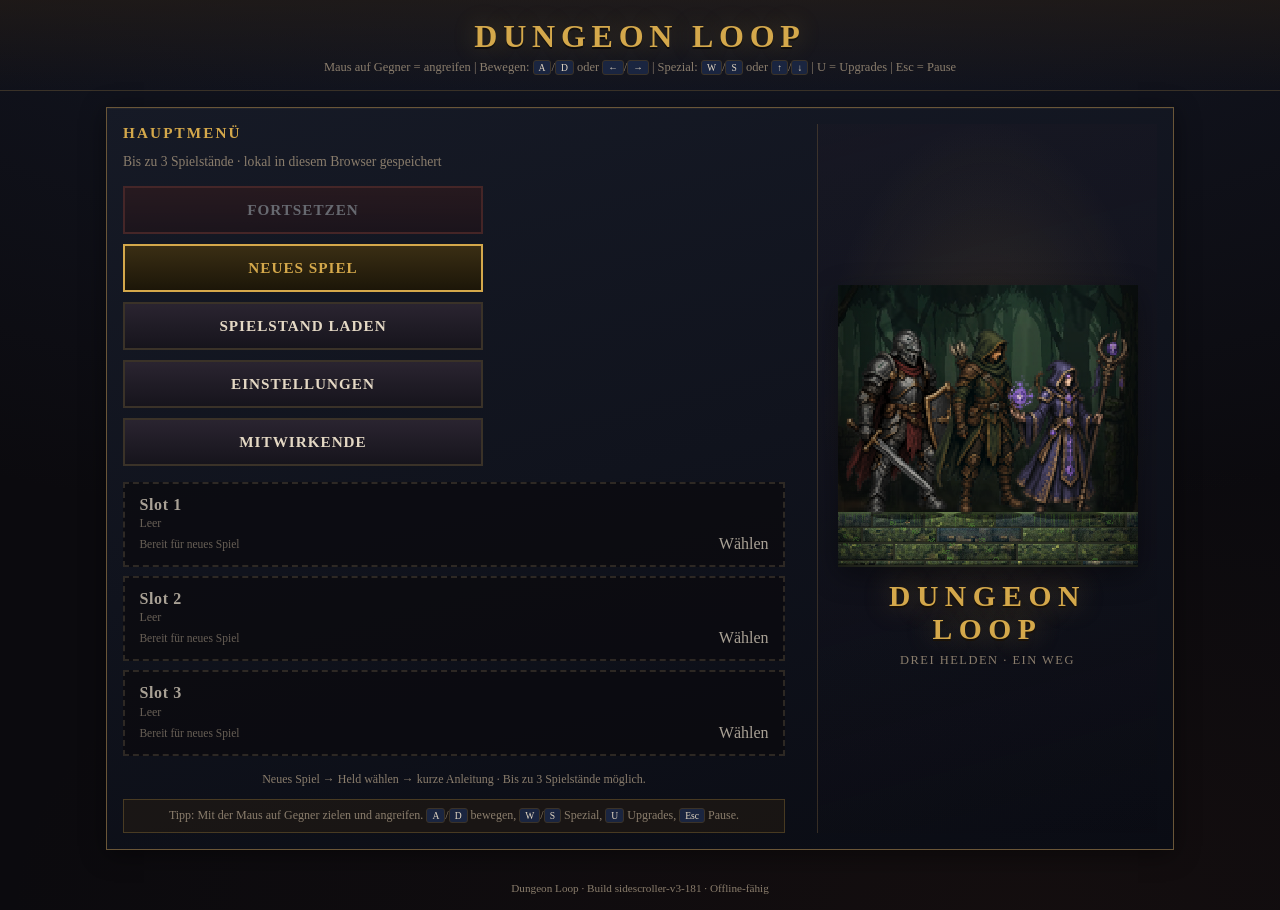
==== commit 38f31855: "Fix world boss re-spawn after world change (v181) Bosses are marked cleared per world, the legacy ne" ====
--- a/index.html
+++ b/index.html
@@ -9,7 +9,7 @@
   <title>Dungeon Loop</title>
   <meta name="description" content="Dungeon Loop – 2D-SeitenScroller: kämpfe, upgrade, speichere deinen Fortschritt.">
   <link rel="icon" href="favicon.svg" type="image/svg+xml">
-  <link rel="stylesheet" href="style.css?v=180">
+  <link rel="stylesheet" href="style.css?v=181">
 </head>
 <body>
   <div id="save-indicator" class="save-indicator hidden" aria-live="polite">Gespeichert</div>
@@ -374,19 +374,19 @@
   </main>
 
   <footer class="footer"><p>Dungeon Loop · Build <span class="footer-build">sidescroller-v3-179</span> · Offline-fähig</p></footer>
-  <script src="asset-pack.js?v=180"></script>
-  <script src="world-config.js?v=180"></script>
-  <script src="world-render.js?v=180"></script>
-  <script src="visual-enemies.js?v=180"></script>
-  <script src="visual-fx.js?v=180"></script>
-  <script src="pack-fx.js?v=180"></script>
-  <script src="visual-sprites.js?v=180"></script>
-  <script src="hero-render.js?v=180"></script>
-  <script src="balance.js?v=180"></script>
-  <script src="events.js?v=180"></script>
-  <script src="run-upgrades.js?v=180"></script>
-  <script src="abilities.js?v=180"></script>
-  <script src="progression.js?v=180"></script>
-  <script src="script.js?v=180"></script>
+  <script src="asset-pack.js?v=181"></script>
+  <script src="world-config.js?v=181"></script>
+  <script src="world-render.js?v=181"></script>
+  <script src="visual-enemies.js?v=181"></script>
+  <script src="visual-fx.js?v=181"></script>
+  <script src="pack-fx.js?v=181"></script>
+  <script src="visual-sprites.js?v=181"></script>
+  <script src="hero-render.js?v=181"></script>
+  <script src="balance.js?v=181"></script>
+  <script src="events.js?v=181"></script>
+  <script src="run-upgrades.js?v=181"></script>
+  <script src="abilities.js?v=181"></script>
+  <script src="progression.js?v=181"></script>
+  <script src="script.js?v=181"></script>
 </body>
 </html>
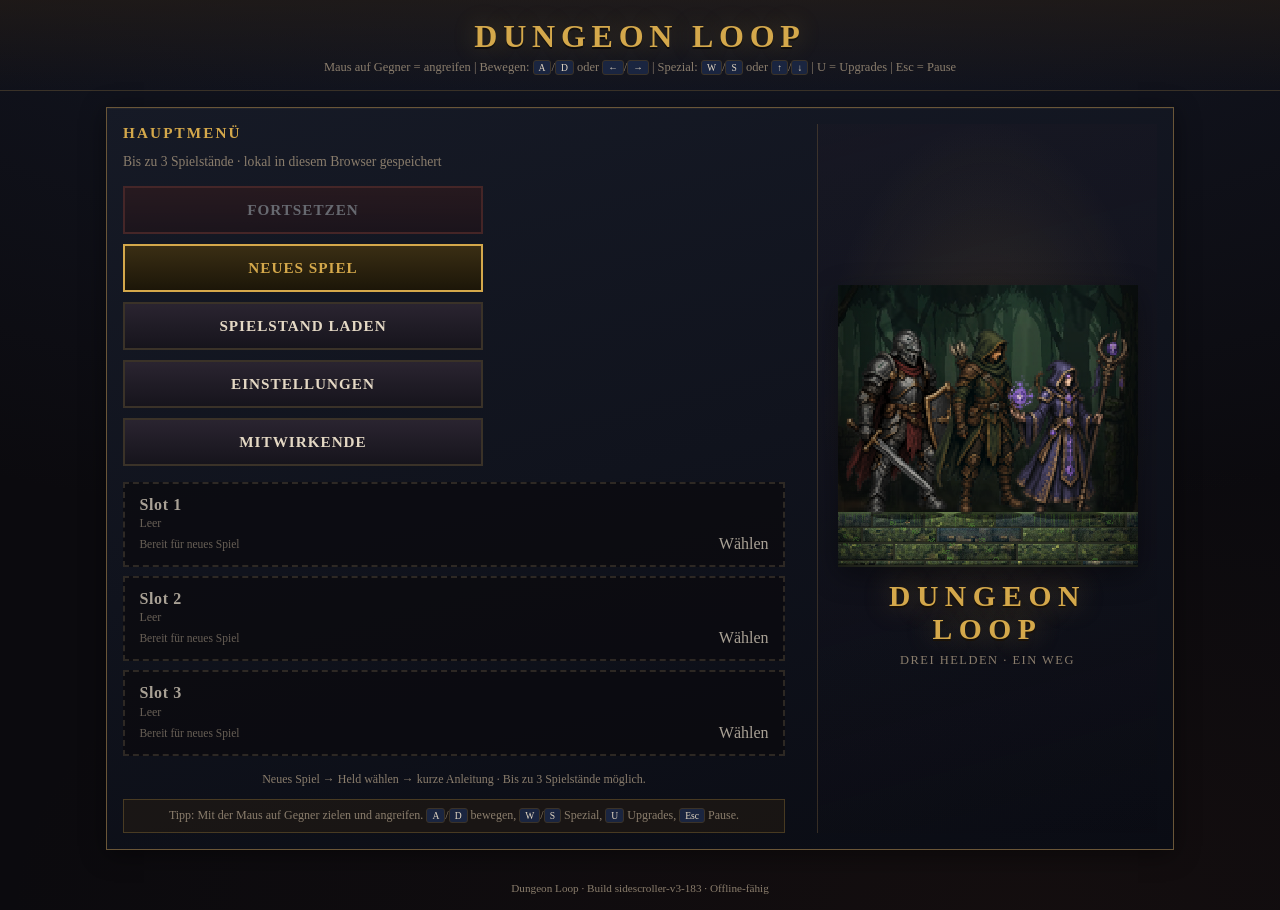
==== commit f3d919cb: "NG+ Loop Endgame: mechanical scaling, elites, corruption, mastery Replace linear NG+ sponge scaling " ====
--- a/index.html
+++ b/index.html
@@ -9,7 +9,7 @@
   <title>Dungeon Loop</title>
   <meta name="description" content="Dungeon Loop – 2D-SeitenScroller: kämpfe, upgrade, speichere deinen Fortschritt.">
   <link rel="icon" href="favicon.svg" type="image/svg+xml">
-  <link rel="stylesheet" href="style.css?v=181">
+  <link rel="stylesheet" href="style.css?v=183">
 </head>
 <body>
   <div id="save-indicator" class="save-indicator hidden" aria-live="polite">Gespeichert</div>
@@ -243,6 +243,7 @@
                 <div class="hud-stat world-name" id="hud-world">Wald</div>
               </div>
               <div class="hud-event-icons hidden" id="hud-event-icons"></div>
+              <div class="hud-loop" id="hud-loop">LOOP 1</div>
             </div>
           </div>
 
@@ -289,9 +290,10 @@
               <h2 class="victory-title">GLÜCKWUNSCH</h2>
               <p class="victory-lead" id="victory-lead">Erster Durchlauf geschafft!</p>
               <p class="victory-summary" id="victory-summary"></p>
-              <p class="victory-hint">Nächster Durchlauf = Upgrades behalten, härtere Gegner. Neu starten = alles zurücksetzen.</p>
+              <p class="victory-next-preview hidden" id="victory-next-preview"></p>
+              <p class="victory-hint">Nächster Loop = Meta behalten, Run-Power neu. Neu starten = alles zurücksetzen.</p>
               <div class="victory-actions">
-                <button type="button" class="btn btn-primary btn-large" id="btn-victory-loop">Nächster Durchlauf</button>
+                <button type="button" class="btn btn-primary btn-large" id="btn-victory-loop">Nächster Loop</button>
                 <button type="button" class="btn btn-gold btn-large" id="btn-victory-restart">Neu starten</button>
               </div>
             </div>
@@ -303,6 +305,21 @@
               <p class="run-upgrade-hint">Welt geschafft – wähle ein Run-Upgrade für die nächste Welt.</p>
               <div class="run-upgrade-choices" id="run-upgrade-choices"></div>
               <button type="button" class="btn btn-secondary" id="run-upgrade-reroll">Neu würfeln</button>
+            </div>
+          </div>
+
+          <div class="loop-start-overlay hidden" id="loop-start-overlay">
+            <div class="loop-start-content">
+              <h2 class="loop-start-title" id="loop-start-title">LOOP 2</h2>
+              <p class="loop-start-body" id="loop-start-body"></p>
+              <p class="loop-start-hint">Klicken zum Überspringen</p>
+            </div>
+          </div>
+
+          <div class="corruption-overlay hidden" id="corruption-overlay">
+            <div class="corruption-content">
+              <h2 class="corruption-title" id="corruption-title">KORRUPTION</h2>
+              <p class="corruption-body" id="corruption-body"></p>
             </div>
           </div>
 
@@ -374,19 +391,20 @@
   </main>
 
   <footer class="footer"><p>Dungeon Loop · Build <span class="footer-build">sidescroller-v3-179</span> · Offline-fähig</p></footer>
-  <script src="asset-pack.js?v=181"></script>
-  <script src="world-config.js?v=181"></script>
-  <script src="world-render.js?v=181"></script>
-  <script src="visual-enemies.js?v=181"></script>
-  <script src="visual-fx.js?v=181"></script>
-  <script src="pack-fx.js?v=181"></script>
-  <script src="visual-sprites.js?v=181"></script>
-  <script src="hero-render.js?v=181"></script>
-  <script src="balance.js?v=181"></script>
-  <script src="events.js?v=181"></script>
-  <script src="run-upgrades.js?v=181"></script>
-  <script src="abilities.js?v=181"></script>
-  <script src="progression.js?v=181"></script>
-  <script src="script.js?v=181"></script>
+  <script src="asset-pack.js?v=183"></script>
+  <script src="world-config.js?v=183"></script>
+  <script src="world-render.js?v=183"></script>
+  <script src="visual-enemies.js?v=183"></script>
+  <script src="visual-fx.js?v=183"></script>
+  <script src="pack-fx.js?v=183"></script>
+  <script src="visual-sprites.js?v=183"></script>
+  <script src="hero-render.js?v=183"></script>
+  <script src="balance.js?v=183"></script>
+  <script src="events.js?v=183"></script>
+  <script src="ngplus.js?v=183"></script>
+  <script src="run-upgrades.js?v=183"></script>
+  <script src="abilities.js?v=183"></script>
+  <script src="progression.js?v=183"></script>
+  <script src="script.js?v=183"></script>
 </body>
 </html>
--- a/style.css
+++ b/style.css
@@ -1642,3 +1642,61 @@
   color: #9aa3b0;
   line-height: 1.4;
 }
+
+
+/* ----- NG+ Loop / Corruption Overlays ----- */
+.hud-loop {
+  margin-top: 0.25rem;
+  font-size: 0.68rem;
+  letter-spacing: 0.12em;
+  color: #c4b07a;
+}
+.loop-start-overlay,
+.corruption-overlay {
+  position: absolute;
+  inset: 0;
+  z-index: 235;
+  display: flex;
+  align-items: center;
+  justify-content: center;
+  background: rgba(6, 8, 14, 0.88);
+  padding: 1rem;
+  cursor: pointer;
+}
+.loop-start-overlay.hidden,
+.corruption-overlay.hidden { display: none; }
+.loop-start-content,
+.corruption-content {
+  text-align: center;
+  width: min(92%, 420px);
+  padding: 1.2rem 1rem;
+  border: 2px solid rgba(180, 140, 70, 0.55);
+  background: linear-gradient(165deg, #16120e 0%, #0a0c12 100%);
+}
+.corruption-content { border-color: rgba(160, 50, 70, 0.65); }
+.loop-start-title,
+.corruption-title {
+  letter-spacing: 0.16em;
+  color: #e8d5a3;
+  margin: 0 0 0.45rem;
+  font-size: clamp(1.2rem, 4vw, 1.6rem);
+}
+.corruption-title { color: #e8a0b0; }
+.loop-start-body,
+.corruption-body {
+  color: #9aa3b0;
+  font-size: 0.82rem;
+  white-space: pre-line;
+  margin: 0 0 0.5rem;
+}
+.loop-start-hint { font-size: 0.68rem; color: #6b7380; margin: 0; }
+.victory-next-preview {
+  font-size: 0.8rem;
+  color: #c4b07a;
+  margin: 0.35rem 0 0.5rem;
+}
+.upgrade-btn.mastery {
+  border-color: #8a6d3b;
+  background: linear-gradient(180deg, rgba(80, 60, 28, 0.45), rgba(40, 32, 18, 0.55));
+}
+.upgrade-btn.mastery .upgrade-name { color: #e0c07a; }
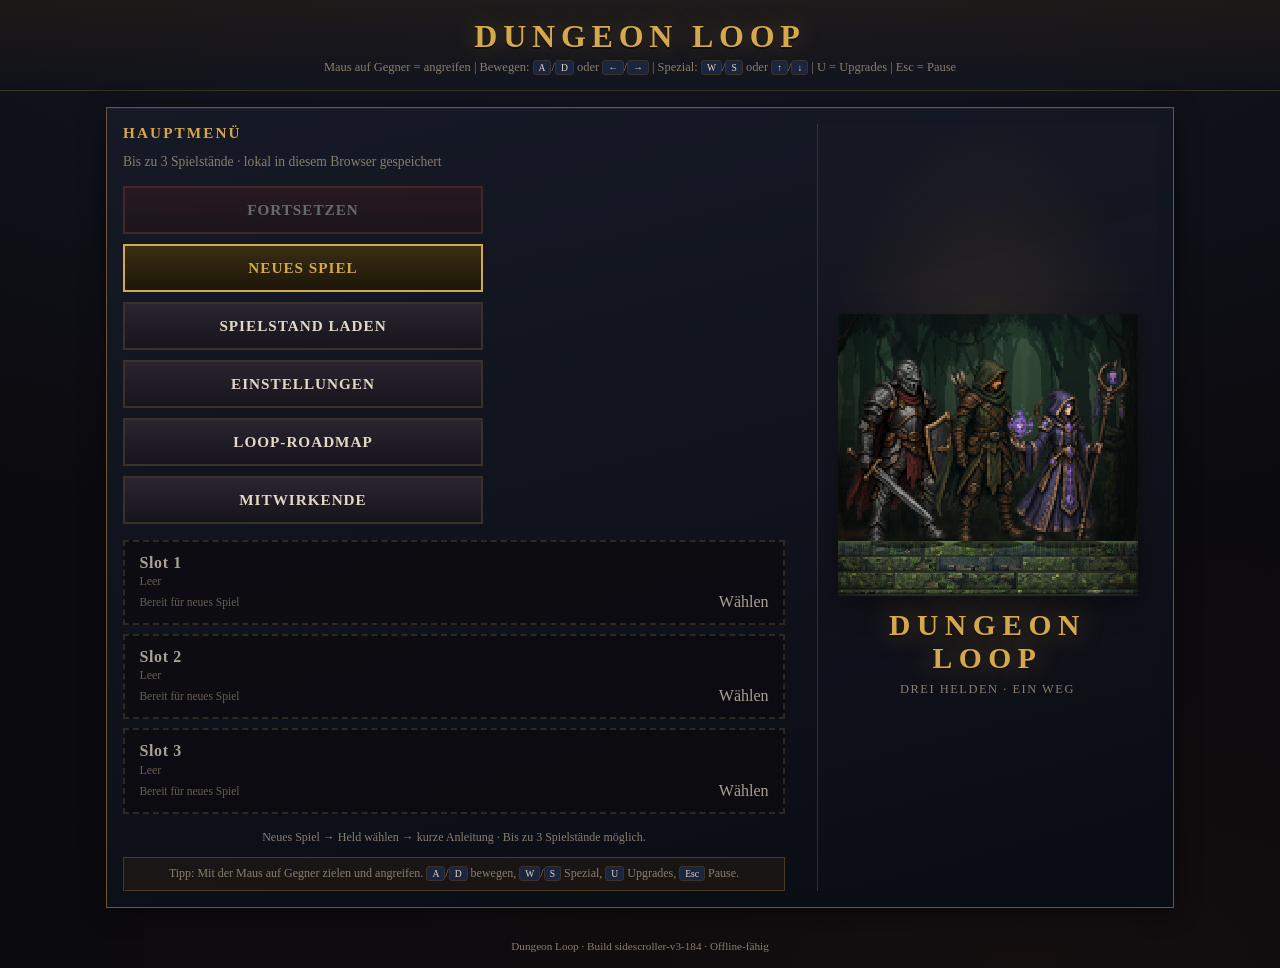
==== commit 6d38fc3a: "NG+ info layer: intros, discovery, roadmap, and tooltips Players always see why a loop changed: firs" ====
--- a/index.html
+++ b/index.html
@@ -9,7 +9,7 @@
   <title>Dungeon Loop</title>
   <meta name="description" content="Dungeon Loop – 2D-SeitenScroller: kämpfe, upgrade, speichere deinen Fortschritt.">
   <link rel="icon" href="favicon.svg" type="image/svg+xml">
-  <link rel="stylesheet" href="style.css?v=183">
+  <link rel="stylesheet" href="style.css?v=184">
 </head>
 <body>
   <div id="save-indicator" class="save-indicator hidden" aria-live="polite">Gespeichert</div>
@@ -34,6 +34,7 @@
               <button type="button" class="btn btn-gold btn-large" id="btn-menu-new">Neues Spiel</button>
               <button type="button" class="btn btn-secondary btn-large" id="btn-menu-load">Spielstand laden</button>
               <button type="button" class="btn btn-secondary btn-large" id="btn-menu-settings">Einstellungen</button>
+              <button type="button" class="btn btn-secondary btn-large" id="btn-menu-roadmap">Loop-Roadmap</button>
               <button type="button" class="btn btn-secondary btn-large" id="btn-menu-credits">Mitwirkende</button>
             </div>
             <div id="home-slot-preview" class="save-slot-list save-slot-list--preview"></div>
@@ -59,6 +60,10 @@
           <label class="settings-row"><span>Effektlautstärke</span><input type="range" id="setting-sfx-vol" min="0" max="100" value="55"></label>
           <label class="settings-row"><span>Bildschirmwackeln</span><input type="checkbox" id="setting-screen-shake" checked></label>
           <label class="settings-row"><span>Partikel</span><input type="checkbox" id="setting-particles" checked></label>
+          <h3 class="settings-section-title">Tutorial &amp; Hinweise</h3>
+          <label class="settings-row"><span>Neue Mechaniken erklären</span><input type="checkbox" id="setting-explain-mechanics" checked></label>
+          <label class="settings-row"><span>Bekannte Loop-Intros verkürzen</span><input type="checkbox" id="setting-short-loop-intro" checked></label>
+          <label class="settings-row"><span>Korruptions-Intro automatisch schließen</span><input type="checkbox" id="setting-auto-corruption"></label>
         </div>
         <div class="menu-actions menu-actions--row">
           <button type="button" class="btn btn-secondary" id="btn-settings-back">Zurück</button>
@@ -265,6 +270,7 @@
               <div class="pause-actions">
                 <button type="button" class="btn btn-primary btn-large" id="btn-pause-resume">Weiter</button>
                 <button type="button" class="btn btn-gold btn-large" id="btn-pause-upgrades">Upgrades &amp; Fähigkeiten</button>
+                <button type="button" class="btn btn-secondary btn-large" id="btn-pause-loopinfo">Loop-Information</button>
                 <button type="button" class="btn btn-secondary btn-large" id="btn-pause-menu">Hauptmenü</button>
               </div>
               <div id="pause-event-effects" class="pause-event-effects"></div>
@@ -274,8 +280,9 @@
 
           <div class="gameover-overlay hidden" id="gameover-panel">
             <div class="gameover-content">
-              <h2 class="gameover-title">SPIEL VORBEI</h2>
+              <h2 class="gameover-title" id="gameover-title">SPIEL VORBEI</h2>
               <p class="gameover-summary" id="gameover-summary"></p>
+              <p class="gameover-loop-info hidden" id="gameover-loop-info"></p>
               <p class="gameover-next" id="gameover-next"></p>
               <p class="gameover-score">Punkte: <strong id="final-score">0</strong></p>
               <div class="gameover-actions">
@@ -290,10 +297,12 @@
               <h2 class="victory-title">GLÜCKWUNSCH</h2>
               <p class="victory-lead" id="victory-lead">Erster Durchlauf geschafft!</p>
               <p class="victory-summary" id="victory-summary"></p>
+              <div class="victory-keep-reset" id="victory-keep-reset"></div>
               <p class="victory-next-preview hidden" id="victory-next-preview"></p>
               <p class="victory-hint">Nächster Loop = Meta behalten, Run-Power neu. Neu starten = alles zurücksetzen.</p>
               <div class="victory-actions">
                 <button type="button" class="btn btn-primary btn-large" id="btn-victory-loop">Nächster Loop</button>
+                <button type="button" class="btn btn-secondary" id="btn-victory-roadmap">Loop-Roadmap</button>
                 <button type="button" class="btn btn-gold btn-large" id="btn-victory-restart">Neu starten</button>
               </div>
             </div>
@@ -308,18 +317,75 @@
             </div>
           </div>
 
-          <div class="loop-start-overlay hidden" id="loop-start-overlay">
-            <div class="loop-start-content">
-              <h2 class="loop-start-title" id="loop-start-title">LOOP 2</h2>
-              <p class="loop-start-body" id="loop-start-body"></p>
-              <p class="loop-start-hint">Klicken zum Überspringen</p>
-            </div>
-          </div>
-
-          <div class="corruption-overlay hidden" id="corruption-overlay">
-            <div class="corruption-content">
-              <h2 class="corruption-title" id="corruption-title">KORRUPTION</h2>
+          <!-- NG+ First-Clear Intro -->
+          <div class="ng-info-overlay hidden" id="ngplus-intro-overlay">
+            <div class="ng-info-content ng-info-wide">
+              <div id="ngplus-intro-body"></div>
+              <div class="ng-info-actions">
+                <button type="button" class="btn btn-primary btn-large" id="btn-ngplus-intro-next">NG+ ANSEHEN</button>
+              </div>
+            </div>
+          </div>
+
+          <!-- Loop start info (blocking) -->
+          <div class="ng-info-overlay hidden" id="loop-info-overlay">
+            <div class="ng-info-content ng-info-wide">
+              <div id="loop-info-body"></div>
+              <div class="ng-info-actions">
+                <button type="button" class="btn btn-primary btn-large" id="btn-loop-info-start">LOOP STARTEN</button>
+              </div>
+            </div>
+          </div>
+
+          <!-- First-encounter tip -->
+          <div class="ng-tip-overlay hidden" id="ng-tip-overlay">
+            <div class="ng-tip-content">
+              <div class="ng-tip-kicker" id="ng-tip-kicker">NEUE MECHANIK</div>
+              <h3 class="ng-tip-title" id="ng-tip-title"></h3>
+              <p class="ng-tip-body" id="ng-tip-body"></p>
+              <button type="button" class="btn btn-primary" id="btn-ng-tip-ok">VERSTANDEN</button>
+            </div>
+          </div>
+
+          <!-- Encounter flash -->
+          <div class="ng-enc-flash hidden" id="ng-enc-flash">
+            <div class="ng-enc-flash-kicker">MODIFIZIERTE WELLE</div>
+            <div class="ng-enc-flash-title" id="ng-enc-flash-title"></div>
+            <div class="ng-enc-flash-body" id="ng-enc-flash-body"></div>
+          </div>
+
+          <!-- Corruption intro (blocking) -->
+          <div class="ng-info-overlay corruption-theme hidden" id="corruption-overlay">
+            <div class="ng-info-content">
+              <div class="ng-info-head">
+                <div class="ng-info-kicker">🌀 KORRUPTION</div>
+                <h2 class="ng-info-title" id="corruption-title">BLUTMOND</h2>
+              </div>
               <p class="corruption-body" id="corruption-body"></p>
+              <p class="ng-note">Höheres Risiko = höhere Belohnung</p>
+              <div class="ng-info-actions">
+                <button type="button" class="btn btn-primary btn-large" id="btn-corruption-enter">WELT BETRETEN</button>
+              </div>
+            </div>
+          </div>
+
+          <!-- Pause Loop Codex -->
+          <div class="ng-info-overlay hidden" id="loop-codex-overlay">
+            <div class="ng-info-content ng-info-wide">
+              <div id="loop-codex-body" class="ng-scroll"></div>
+              <div class="ng-info-actions">
+                <button type="button" class="btn btn-secondary" id="btn-loop-codex-close">Schließen</button>
+              </div>
+            </div>
+          </div>
+
+          <!-- Roadmap -->
+          <div class="ng-info-overlay hidden" id="loop-roadmap-overlay">
+            <div class="ng-info-content ng-info-wide">
+              <div id="loop-roadmap-body" class="ng-scroll"></div>
+              <div class="ng-info-actions">
+                <button type="button" class="btn btn-secondary" id="btn-loop-roadmap-close">Schließen</button>
+              </div>
             </div>
           </div>
 
@@ -391,20 +457,21 @@
   </main>
 
   <footer class="footer"><p>Dungeon Loop · Build <span class="footer-build">sidescroller-v3-179</span> · Offline-fähig</p></footer>
-  <script src="asset-pack.js?v=183"></script>
-  <script src="world-config.js?v=183"></script>
-  <script src="world-render.js?v=183"></script>
-  <script src="visual-enemies.js?v=183"></script>
-  <script src="visual-fx.js?v=183"></script>
-  <script src="pack-fx.js?v=183"></script>
-  <script src="visual-sprites.js?v=183"></script>
-  <script src="hero-render.js?v=183"></script>
-  <script src="balance.js?v=183"></script>
-  <script src="events.js?v=183"></script>
-  <script src="ngplus.js?v=183"></script>
-  <script src="run-upgrades.js?v=183"></script>
-  <script src="abilities.js?v=183"></script>
-  <script src="progression.js?v=183"></script>
-  <script src="script.js?v=183"></script>
+  <script src="asset-pack.js?v=184"></script>
+  <script src="world-config.js?v=184"></script>
+  <script src="world-render.js?v=184"></script>
+  <script src="visual-enemies.js?v=184"></script>
+  <script src="visual-fx.js?v=184"></script>
+  <script src="pack-fx.js?v=184"></script>
+  <script src="visual-sprites.js?v=184"></script>
+  <script src="hero-render.js?v=184"></script>
+  <script src="balance.js?v=184"></script>
+  <script src="events.js?v=184"></script>
+  <script src="ngplus.js?v=184"></script>
+  <script src="ngplus-info.js?v=184"></script>
+  <script src="run-upgrades.js?v=184"></script>
+  <script src="abilities.js?v=184"></script>
+  <script src="progression.js?v=184"></script>
+  <script src="script.js?v=184"></script>
 </body>
 </html>
--- a/style.css
+++ b/style.css
@@ -1700,3 +1700,177 @@
   background: linear-gradient(180deg, rgba(80, 60, 28, 0.45), rgba(40, 32, 18, 0.55));
 }
 .upgrade-btn.mastery .upgrade-name { color: #e0c07a; }
+
+/* ---- NG+ Info Layer ---- */
+.settings-section-title {
+  grid-column: 1 / -1;
+  margin: 0.75rem 0 0.2rem;
+  font-size: 0.85rem;
+  letter-spacing: 0.06em;
+  color: #c4b07a;
+  text-transform: uppercase;
+}
+.ng-info-overlay {
+  position: absolute;
+  inset: 0;
+  z-index: 40;
+  display: flex;
+  align-items: center;
+  justify-content: center;
+  background: rgba(6, 8, 12, 0.78);
+  padding: 0.75rem;
+}
+.ng-info-overlay.hidden { display: none; }
+.ng-info-overlay.corruption-theme {
+  background: rgba(28, 6, 14, 0.82);
+}
+.ng-info-content {
+  width: min(420px, 96%);
+  max-height: 92%;
+  overflow: hidden;
+  display: flex;
+  flex-direction: column;
+  gap: 0.65rem;
+  padding: 1rem 1.1rem;
+  border: 2px solid #5a4a2e;
+  background:
+    linear-gradient(180deg, rgba(28, 24, 18, 0.97), rgba(14, 12, 10, 0.98)),
+    repeating-linear-gradient(0deg, transparent, transparent 3px, rgba(255,255,255,0.015) 3px, rgba(255,255,255,0.015) 4px);
+  box-shadow: 0 0 0 1px #1a140c, 0 12px 28px rgba(0,0,0,0.55);
+  color: #d7d0c0;
+  image-rendering: pixelated;
+}
+.ng-info-wide { width: min(520px, 96%); }
+.ng-scroll { overflow-y: auto; max-height: 58vh; padding-right: 0.25rem; }
+.ng-info-head { margin-bottom: 0.25rem; }
+.ng-info-kicker {
+  font-size: 0.72rem;
+  letter-spacing: 0.14em;
+  color: #c4b07a;
+  text-transform: uppercase;
+  margin-bottom: 0.2rem;
+}
+.ng-info-title {
+  margin: 0 0 0.35rem;
+  font-size: 1.15rem;
+  color: #f2e6c8;
+  letter-spacing: 0.04em;
+}
+.ng-feature-body { margin: 0.25rem 0; font-size: 0.86rem; line-height: 1.4; color: #bdb5a5; }
+.ng-feature-block {
+  margin-top: 0.5rem;
+  padding: 0.55rem 0.65rem;
+  border: 1px solid #4a3c24;
+  background: rgba(40, 32, 18, 0.55);
+}
+.ng-feature-block.corr {
+  border-color: #7a2a3a;
+  background: rgba(60, 16, 28, 0.45);
+}
+.ng-feature-label { color: #e0c07a; margin-bottom: 0.3rem; font-size: 0.84rem; }
+.ng-example-list { margin: 0.35rem 0 0; padding-left: 1.1rem; font-size: 0.82rem; color: #cfc6b4; }
+.ng-example-list li { margin: 0.15rem 0; }
+.ng-note { margin: 0.4rem 0 0; font-size: 0.8rem; color: #c4b07a; }
+.ng-stat-grid { display: grid; gap: 0.28rem; margin: 0.4rem 0; }
+.ng-stat-row {
+  display: grid;
+  grid-template-columns: 1.2rem 1fr auto;
+  gap: 0.4rem;
+  align-items: center;
+  font-size: 0.82rem;
+  padding: 0.22rem 0.35rem;
+  background: rgba(255,255,255,0.03);
+  border-left: 2px solid #4a5560;
+}
+.ng-stat-row.warn { border-left-color: #c0392b; }
+.ng-stat-row.pos { border-left-color: #27ae60; }
+.ng-stat-val { font-weight: 700; color: #f0e6d0; }
+.ng-stat-row.warn .ng-stat-val { color: #f0a090; }
+.ng-stat-row.pos .ng-stat-val { color: #8fd9a8; }
+.ng-ico { width: 1.1rem; text-align: center; }
+.ng-systems { margin-top: 0.45rem; font-size: 0.8rem; }
+.ng-systems-title { color: #c4b07a; margin: 0.4rem 0 0.2rem; letter-spacing: 0.05em; font-size: 0.75rem; text-transform: uppercase; }
+.ng-systems ul { margin: 0; padding-left: 0; list-style: none; }
+.ng-systems li { margin: 0.18rem 0; color: #cfc6b4; }
+.ng-systems li.pos { color: #8fd9a8; }
+.ng-systems li.locked { color: #8a8478; }
+.ng-systems em { color: #a89a78; font-style: normal; display: block; font-size: 0.75rem; }
+.ng-info-actions { display: flex; gap: 0.45rem; flex-wrap: wrap; justify-content: flex-end; margin-top: 0.35rem; }
+.ng-keep-reset { display: grid; grid-template-columns: 1fr 1fr; gap: 0.55rem; margin-top: 0.5rem; }
+.ng-keep-reset.compact { grid-template-columns: 1fr; font-size: 0.78rem; }
+.ng-keep, .ng-reset {
+  padding: 0.45rem 0.55rem;
+  border: 1px solid #3a3428;
+  background: rgba(20, 18, 14, 0.65);
+  font-size: 0.8rem;
+}
+.ng-keep { border-color: #2e5a3a; }
+.ng-reset { border-color: #5a2e2e; }
+.ng-keep h3, .ng-reset h3 { margin: 0 0 0.3rem; font-size: 0.78rem; letter-spacing: 0.04em; }
+.ng-keep ul, .ng-reset ul { margin: 0; padding-left: 1rem; }
+.ng-roadmap { list-style: none; margin: 0; padding: 0; }
+.ng-roadmap li {
+  display: grid;
+  grid-template-columns: 1.4rem 4.2rem 1fr;
+  grid-template-rows: auto auto;
+  gap: 0.1rem 0.4rem;
+  padding: 0.4rem 0.35rem;
+  border-bottom: 1px solid #2e2a22;
+  font-size: 0.8rem;
+}
+.ng-roadmap li.locked { opacity: 0.72; }
+.ng-road-mark { grid-row: 1 / 3; align-self: center; }
+.ng-road-loop { color: #c4b07a; font-weight: 700; }
+.ng-road-name { color: #f0e6d0; }
+.ng-road-blurb { grid-column: 2 / 4; color: #9a9284; font-size: 0.74rem; }
+.ng-tip-overlay {
+  position: absolute;
+  right: 0.75rem;
+  bottom: 0.75rem;
+  z-index: 45;
+  max-width: min(280px, 88%);
+}
+.ng-tip-overlay.hidden { display: none; }
+.ng-tip-content {
+  padding: 0.7rem 0.8rem;
+  border: 2px solid #5a4a2e;
+  background: rgba(16, 14, 12, 0.94);
+  box-shadow: 0 8px 18px rgba(0,0,0,0.45);
+}
+.ng-tip-kicker { font-size: 0.68rem; letter-spacing: 0.1em; color: #c4b07a; }
+.ng-tip-title { margin: 0.15rem 0 0.35rem; font-size: 0.95rem; color: #f2e6c8; }
+.ng-tip-body { margin: 0 0 0.55rem; font-size: 0.8rem; line-height: 1.35; color: #cfc6b4; }
+.ng-enc-flash {
+  position: absolute;
+  top: 12%;
+  left: 50%;
+  transform: translateX(-50%);
+  z-index: 35;
+  text-align: center;
+  padding: 0.55rem 0.9rem;
+  border: 2px solid #5a4a2e;
+  background: rgba(12, 10, 8, 0.88);
+  pointer-events: none;
+  min-width: 180px;
+}
+.ng-enc-flash.hidden { display: none; }
+.ng-enc-flash-kicker { font-size: 0.68rem; letter-spacing: 0.12em; color: #c4b07a; }
+.ng-enc-flash-title { font-size: 1rem; color: #f2e6c8; font-weight: 700; }
+.ng-enc-flash-body { font-size: 0.78rem; color: #bdb5a5; }
+.victory-keep-reset { margin: 0.4rem 0; }
+.gameover-loop-info {
+  white-space: pre-line;
+  font-size: 0.82rem;
+  color: #c4b07a;
+  margin: 0.35rem 0;
+  padding: 0.45rem 0.55rem;
+  border: 1px solid #4a3c24;
+  background: rgba(30, 24, 14, 0.5);
+}
+.gameover-loop-info.hidden { display: none; }
+.elite-mod-label {
+  font-size: 9px;
+  font-family: "Courier New", monospace;
+  font-weight: 700;
+  fill: #f2e6c8;
+}
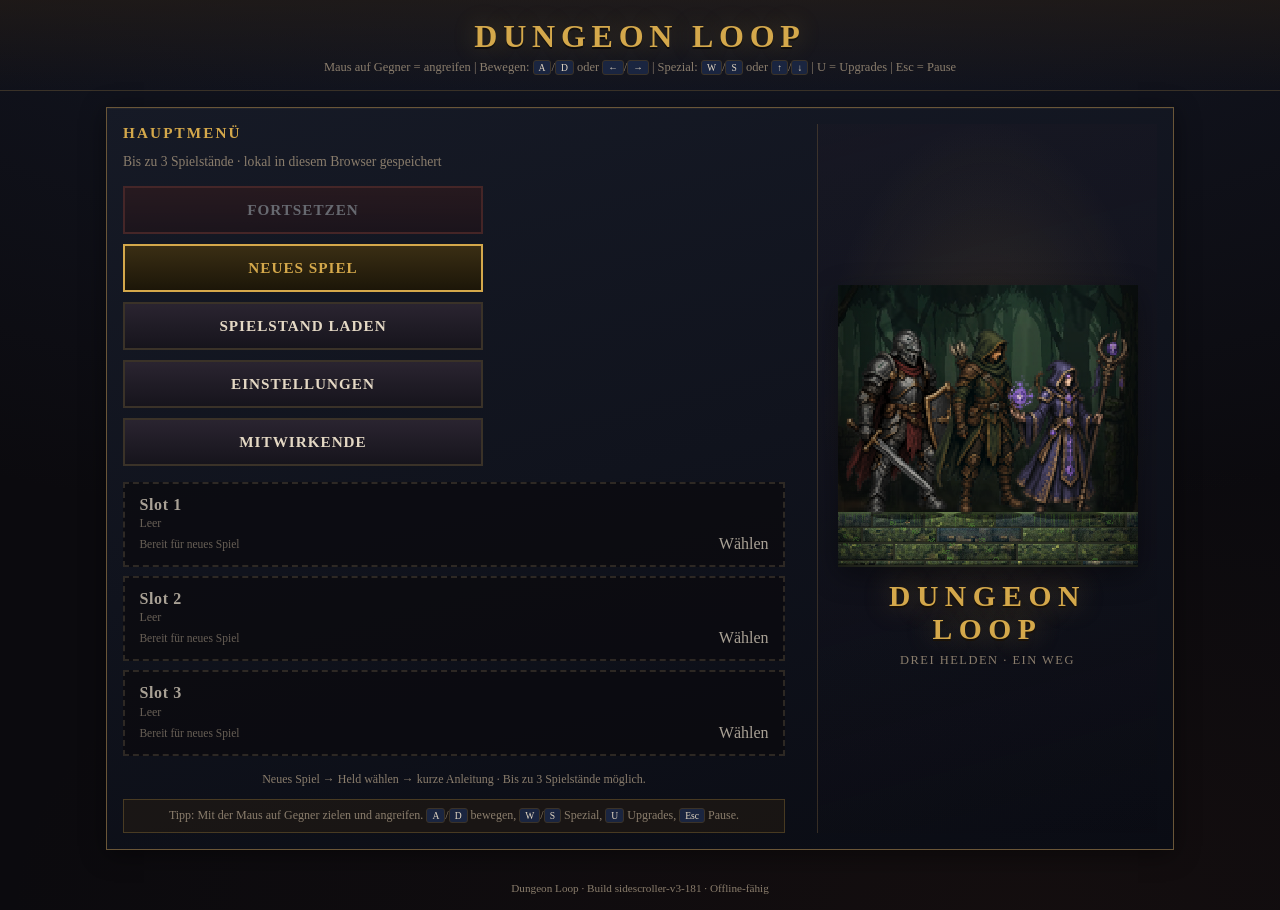
==== commit 5f8b572c: "Merge pull request #121 from Thcjk/cursor/world-events-risk-9b6a World Events / Risk-Reward System (" ====
--- a/index.html
+++ b/index.html
@@ -9,7 +9,7 @@
   <title>Dungeon Loop</title>
   <meta name="description" content="Dungeon Loop – 2D-SeitenScroller: kämpfe, upgrade, speichere deinen Fortschritt.">
   <link rel="icon" href="favicon.svg" type="image/svg+xml">
-  <link rel="stylesheet" href="style.css?v=184">
+  <link rel="stylesheet" href="style.css?v=181">
 </head>
 <body>
   <div id="save-indicator" class="save-indicator hidden" aria-live="polite">Gespeichert</div>
@@ -34,7 +34,6 @@
               <button type="button" class="btn btn-gold btn-large" id="btn-menu-new">Neues Spiel</button>
               <button type="button" class="btn btn-secondary btn-large" id="btn-menu-load">Spielstand laden</button>
               <button type="button" class="btn btn-secondary btn-large" id="btn-menu-settings">Einstellungen</button>
-              <button type="button" class="btn btn-secondary btn-large" id="btn-menu-roadmap">Loop-Roadmap</button>
               <button type="button" class="btn btn-secondary btn-large" id="btn-menu-credits">Mitwirkende</button>
             </div>
             <div id="home-slot-preview" class="save-slot-list save-slot-list--preview"></div>
@@ -60,10 +59,6 @@
           <label class="settings-row"><span>Effektlautstärke</span><input type="range" id="setting-sfx-vol" min="0" max="100" value="55"></label>
           <label class="settings-row"><span>Bildschirmwackeln</span><input type="checkbox" id="setting-screen-shake" checked></label>
           <label class="settings-row"><span>Partikel</span><input type="checkbox" id="setting-particles" checked></label>
-          <h3 class="settings-section-title">Tutorial &amp; Hinweise</h3>
-          <label class="settings-row"><span>Neue Mechaniken erklären</span><input type="checkbox" id="setting-explain-mechanics" checked></label>
-          <label class="settings-row"><span>Bekannte Loop-Intros verkürzen</span><input type="checkbox" id="setting-short-loop-intro" checked></label>
-          <label class="settings-row"><span>Korruptions-Intro automatisch schließen</span><input type="checkbox" id="setting-auto-corruption"></label>
         </div>
         <div class="menu-actions menu-actions--row">
           <button type="button" class="btn btn-secondary" id="btn-settings-back">Zurück</button>
@@ -248,7 +243,6 @@
                 <div class="hud-stat world-name" id="hud-world">Wald</div>
               </div>
               <div class="hud-event-icons hidden" id="hud-event-icons"></div>
-              <div class="hud-loop" id="hud-loop">LOOP 1</div>
             </div>
           </div>
 
@@ -270,7 +264,6 @@
               <div class="pause-actions">
                 <button type="button" class="btn btn-primary btn-large" id="btn-pause-resume">Weiter</button>
                 <button type="button" class="btn btn-gold btn-large" id="btn-pause-upgrades">Upgrades &amp; Fähigkeiten</button>
-                <button type="button" class="btn btn-secondary btn-large" id="btn-pause-loopinfo">Loop-Information</button>
                 <button type="button" class="btn btn-secondary btn-large" id="btn-pause-menu">Hauptmenü</button>
               </div>
               <div id="pause-event-effects" class="pause-event-effects"></div>
@@ -280,9 +273,8 @@
 
           <div class="gameover-overlay hidden" id="gameover-panel">
             <div class="gameover-content">
-              <h2 class="gameover-title" id="gameover-title">SPIEL VORBEI</h2>
+              <h2 class="gameover-title">SPIEL VORBEI</h2>
               <p class="gameover-summary" id="gameover-summary"></p>
-              <p class="gameover-loop-info hidden" id="gameover-loop-info"></p>
               <p class="gameover-next" id="gameover-next"></p>
               <p class="gameover-score">Punkte: <strong id="final-score">0</strong></p>
               <div class="gameover-actions">
@@ -297,12 +289,9 @@
               <h2 class="victory-title">GLÜCKWUNSCH</h2>
               <p class="victory-lead" id="victory-lead">Erster Durchlauf geschafft!</p>
               <p class="victory-summary" id="victory-summary"></p>
-              <div class="victory-keep-reset" id="victory-keep-reset"></div>
-              <p class="victory-next-preview hidden" id="victory-next-preview"></p>
-              <p class="victory-hint">Nächster Loop = Meta behalten, Run-Power neu. Neu starten = alles zurücksetzen.</p>
+              <p class="victory-hint">Nächster Durchlauf = Upgrades behalten, härtere Gegner. Neu starten = alles zurücksetzen.</p>
               <div class="victory-actions">
-                <button type="button" class="btn btn-primary btn-large" id="btn-victory-loop">Nächster Loop</button>
-                <button type="button" class="btn btn-secondary" id="btn-victory-roadmap">Loop-Roadmap</button>
+                <button type="button" class="btn btn-primary btn-large" id="btn-victory-loop">Nächster Durchlauf</button>
                 <button type="button" class="btn btn-gold btn-large" id="btn-victory-restart">Neu starten</button>
               </div>
             </div>
@@ -314,78 +303,6 @@
               <p class="run-upgrade-hint">Welt geschafft – wähle ein Run-Upgrade für die nächste Welt.</p>
               <div class="run-upgrade-choices" id="run-upgrade-choices"></div>
               <button type="button" class="btn btn-secondary" id="run-upgrade-reroll">Neu würfeln</button>
-            </div>
-          </div>
-
-          <!-- NG+ First-Clear Intro -->
-          <div class="ng-info-overlay hidden" id="ngplus-intro-overlay">
-            <div class="ng-info-content ng-info-wide">
-              <div id="ngplus-intro-body"></div>
-              <div class="ng-info-actions">
-                <button type="button" class="btn btn-primary btn-large" id="btn-ngplus-intro-next">NG+ ANSEHEN</button>
-              </div>
-            </div>
-          </div>
-
-          <!-- Loop start info (blocking) -->
-          <div class="ng-info-overlay hidden" id="loop-info-overlay">
-            <div class="ng-info-content ng-info-wide">
-              <div id="loop-info-body"></div>
-              <div class="ng-info-actions">
-                <button type="button" class="btn btn-primary btn-large" id="btn-loop-info-start">LOOP STARTEN</button>
-              </div>
-            </div>
-          </div>
-
-          <!-- First-encounter tip -->
-          <div class="ng-tip-overlay hidden" id="ng-tip-overlay">
-            <div class="ng-tip-content">
-              <div class="ng-tip-kicker" id="ng-tip-kicker">NEUE MECHANIK</div>
-              <h3 class="ng-tip-title" id="ng-tip-title"></h3>
-              <p class="ng-tip-body" id="ng-tip-body"></p>
-              <button type="button" class="btn btn-primary" id="btn-ng-tip-ok">VERSTANDEN</button>
-            </div>
-          </div>
-
-          <!-- Encounter flash -->
-          <div class="ng-enc-flash hidden" id="ng-enc-flash">
-            <div class="ng-enc-flash-kicker">MODIFIZIERTE WELLE</div>
-            <div class="ng-enc-flash-title" id="ng-enc-flash-title"></div>
-            <div class="ng-enc-flash-body" id="ng-enc-flash-body"></div>
-          </div>
-
-          <!-- Corruption intro (blocking) -->
-          <div class="ng-info-overlay corruption-theme hidden" id="corruption-overlay">
-            <div class="ng-info-content">
-              <div class="ng-info-head">
-                <div class="ng-info-kicker">🌀 KORRUPTION</div>
-                <h2 class="ng-info-title" id="corruption-title">BLUTMOND</h2>
-              </div>
-              <p class="corruption-body" id="corruption-body"></p>
-              <p class="ng-note">Höheres Risiko = höhere Belohnung</p>
-              <div class="ng-info-actions">
-                <button type="button" class="btn btn-primary btn-large" id="btn-corruption-enter">WELT BETRETEN</button>
-              </div>
-            </div>
-          </div>
-
-          <!-- Pause Loop Codex -->
-          <div class="ng-info-overlay hidden" id="loop-codex-overlay">
-            <div class="ng-info-content ng-info-wide">
-              <div id="loop-codex-body" class="ng-scroll"></div>
-              <div class="ng-info-actions">
-                <button type="button" class="btn btn-secondary" id="btn-loop-codex-close">Schließen</button>
-              </div>
-            </div>
-          </div>
-
-          <!-- Roadmap -->
-          <div class="ng-info-overlay hidden" id="loop-roadmap-overlay">
-            <div class="ng-info-content ng-info-wide">
-              <div id="loop-roadmap-body" class="ng-scroll"></div>
-              <div class="ng-info-actions">
-                <button type="button" class="btn btn-secondary" id="btn-loop-roadmap-close">Schließen</button>
-              </div>
             </div>
           </div>
 
@@ -457,21 +374,19 @@
   </main>
 
   <footer class="footer"><p>Dungeon Loop · Build <span class="footer-build">sidescroller-v3-179</span> · Offline-fähig</p></footer>
-  <script src="asset-pack.js?v=184"></script>
-  <script src="world-config.js?v=184"></script>
-  <script src="world-render.js?v=184"></script>
-  <script src="visual-enemies.js?v=184"></script>
-  <script src="visual-fx.js?v=184"></script>
-  <script src="pack-fx.js?v=184"></script>
-  <script src="visual-sprites.js?v=184"></script>
-  <script src="hero-render.js?v=184"></script>
-  <script src="balance.js?v=184"></script>
-  <script src="events.js?v=184"></script>
-  <script src="ngplus.js?v=184"></script>
-  <script src="ngplus-info.js?v=184"></script>
-  <script src="run-upgrades.js?v=184"></script>
-  <script src="abilities.js?v=184"></script>
-  <script src="progression.js?v=184"></script>
-  <script src="script.js?v=184"></script>
+  <script src="asset-pack.js?v=181"></script>
+  <script src="world-config.js?v=181"></script>
+  <script src="world-render.js?v=181"></script>
+  <script src="visual-enemies.js?v=181"></script>
+  <script src="visual-fx.js?v=181"></script>
+  <script src="pack-fx.js?v=181"></script>
+  <script src="visual-sprites.js?v=181"></script>
+  <script src="hero-render.js?v=181"></script>
+  <script src="balance.js?v=181"></script>
+  <script src="events.js?v=181"></script>
+  <script src="run-upgrades.js?v=181"></script>
+  <script src="abilities.js?v=181"></script>
+  <script src="progression.js?v=181"></script>
+  <script src="script.js?v=181"></script>
 </body>
 </html>
--- a/style.css
+++ b/style.css
@@ -1642,235 +1642,3 @@
   color: #9aa3b0;
   line-height: 1.4;
 }
-
-
-/* ----- NG+ Loop / Corruption Overlays ----- */
-.hud-loop {
-  margin-top: 0.25rem;
-  font-size: 0.68rem;
-  letter-spacing: 0.12em;
-  color: #c4b07a;
-}
-.loop-start-overlay,
-.corruption-overlay {
-  position: absolute;
-  inset: 0;
-  z-index: 235;
-  display: flex;
-  align-items: center;
-  justify-content: center;
-  background: rgba(6, 8, 14, 0.88);
-  padding: 1rem;
-  cursor: pointer;
-}
-.loop-start-overlay.hidden,
-.corruption-overlay.hidden { display: none; }
-.loop-start-content,
-.corruption-content {
-  text-align: center;
-  width: min(92%, 420px);
-  padding: 1.2rem 1rem;
-  border: 2px solid rgba(180, 140, 70, 0.55);
-  background: linear-gradient(165deg, #16120e 0%, #0a0c12 100%);
-}
-.corruption-content { border-color: rgba(160, 50, 70, 0.65); }
-.loop-start-title,
-.corruption-title {
-  letter-spacing: 0.16em;
-  color: #e8d5a3;
-  margin: 0 0 0.45rem;
-  font-size: clamp(1.2rem, 4vw, 1.6rem);
-}
-.corruption-title { color: #e8a0b0; }
-.loop-start-body,
-.corruption-body {
-  color: #9aa3b0;
-  font-size: 0.82rem;
-  white-space: pre-line;
-  margin: 0 0 0.5rem;
-}
-.loop-start-hint { font-size: 0.68rem; color: #6b7380; margin: 0; }
-.victory-next-preview {
-  font-size: 0.8rem;
-  color: #c4b07a;
-  margin: 0.35rem 0 0.5rem;
-}
-.upgrade-btn.mastery {
-  border-color: #8a6d3b;
-  background: linear-gradient(180deg, rgba(80, 60, 28, 0.45), rgba(40, 32, 18, 0.55));
-}
-.upgrade-btn.mastery .upgrade-name { color: #e0c07a; }
-
-/* ---- NG+ Info Layer ---- */
-.settings-section-title {
-  grid-column: 1 / -1;
-  margin: 0.75rem 0 0.2rem;
-  font-size: 0.85rem;
-  letter-spacing: 0.06em;
-  color: #c4b07a;
-  text-transform: uppercase;
-}
-.ng-info-overlay {
-  position: absolute;
-  inset: 0;
-  z-index: 40;
-  display: flex;
-  align-items: center;
-  justify-content: center;
-  background: rgba(6, 8, 12, 0.78);
-  padding: 0.75rem;
-}
-.ng-info-overlay.hidden { display: none; }
-.ng-info-overlay.corruption-theme {
-  background: rgba(28, 6, 14, 0.82);
-}
-.ng-info-content {
-  width: min(420px, 96%);
-  max-height: 92%;
-  overflow: hidden;
-  display: flex;
-  flex-direction: column;
-  gap: 0.65rem;
-  padding: 1rem 1.1rem;
-  border: 2px solid #5a4a2e;
-  background:
-    linear-gradient(180deg, rgba(28, 24, 18, 0.97), rgba(14, 12, 10, 0.98)),
-    repeating-linear-gradient(0deg, transparent, transparent 3px, rgba(255,255,255,0.015) 3px, rgba(255,255,255,0.015) 4px);
-  box-shadow: 0 0 0 1px #1a140c, 0 12px 28px rgba(0,0,0,0.55);
-  color: #d7d0c0;
-  image-rendering: pixelated;
-}
-.ng-info-wide { width: min(520px, 96%); }
-.ng-scroll { overflow-y: auto; max-height: 58vh; padding-right: 0.25rem; }
-.ng-info-head { margin-bottom: 0.25rem; }
-.ng-info-kicker {
-  font-size: 0.72rem;
-  letter-spacing: 0.14em;
-  color: #c4b07a;
-  text-transform: uppercase;
-  margin-bottom: 0.2rem;
-}
-.ng-info-title {
-  margin: 0 0 0.35rem;
-  font-size: 1.15rem;
-  color: #f2e6c8;
-  letter-spacing: 0.04em;
-}
-.ng-feature-body { margin: 0.25rem 0; font-size: 0.86rem; line-height: 1.4; color: #bdb5a5; }
-.ng-feature-block {
-  margin-top: 0.5rem;
-  padding: 0.55rem 0.65rem;
-  border: 1px solid #4a3c24;
-  background: rgba(40, 32, 18, 0.55);
-}
-.ng-feature-block.corr {
-  border-color: #7a2a3a;
-  background: rgba(60, 16, 28, 0.45);
-}
-.ng-feature-label { color: #e0c07a; margin-bottom: 0.3rem; font-size: 0.84rem; }
-.ng-example-list { margin: 0.35rem 0 0; padding-left: 1.1rem; font-size: 0.82rem; color: #cfc6b4; }
-.ng-example-list li { margin: 0.15rem 0; }
-.ng-note { margin: 0.4rem 0 0; font-size: 0.8rem; color: #c4b07a; }
-.ng-stat-grid { display: grid; gap: 0.28rem; margin: 0.4rem 0; }
-.ng-stat-row {
-  display: grid;
-  grid-template-columns: 1.2rem 1fr auto;
-  gap: 0.4rem;
-  align-items: center;
-  font-size: 0.82rem;
-  padding: 0.22rem 0.35rem;
-  background: rgba(255,255,255,0.03);
-  border-left: 2px solid #4a5560;
-}
-.ng-stat-row.warn { border-left-color: #c0392b; }
-.ng-stat-row.pos { border-left-color: #27ae60; }
-.ng-stat-val { font-weight: 700; color: #f0e6d0; }
-.ng-stat-row.warn .ng-stat-val { color: #f0a090; }
-.ng-stat-row.pos .ng-stat-val { color: #8fd9a8; }
-.ng-ico { width: 1.1rem; text-align: center; }
-.ng-systems { margin-top: 0.45rem; font-size: 0.8rem; }
-.ng-systems-title { color: #c4b07a; margin: 0.4rem 0 0.2rem; letter-spacing: 0.05em; font-size: 0.75rem; text-transform: uppercase; }
-.ng-systems ul { margin: 0; padding-left: 0; list-style: none; }
-.ng-systems li { margin: 0.18rem 0; color: #cfc6b4; }
-.ng-systems li.pos { color: #8fd9a8; }
-.ng-systems li.locked { color: #8a8478; }
-.ng-systems em { color: #a89a78; font-style: normal; display: block; font-size: 0.75rem; }
-.ng-info-actions { display: flex; gap: 0.45rem; flex-wrap: wrap; justify-content: flex-end; margin-top: 0.35rem; }
-.ng-keep-reset { display: grid; grid-template-columns: 1fr 1fr; gap: 0.55rem; margin-top: 0.5rem; }
-.ng-keep-reset.compact { grid-template-columns: 1fr; font-size: 0.78rem; }
-.ng-keep, .ng-reset {
-  padding: 0.45rem 0.55rem;
-  border: 1px solid #3a3428;
-  background: rgba(20, 18, 14, 0.65);
-  font-size: 0.8rem;
-}
-.ng-keep { border-color: #2e5a3a; }
-.ng-reset { border-color: #5a2e2e; }
-.ng-keep h3, .ng-reset h3 { margin: 0 0 0.3rem; font-size: 0.78rem; letter-spacing: 0.04em; }
-.ng-keep ul, .ng-reset ul { margin: 0; padding-left: 1rem; }
-.ng-roadmap { list-style: none; margin: 0; padding: 0; }
-.ng-roadmap li {
-  display: grid;
-  grid-template-columns: 1.4rem 4.2rem 1fr;
-  grid-template-rows: auto auto;
-  gap: 0.1rem 0.4rem;
-  padding: 0.4rem 0.35rem;
-  border-bottom: 1px solid #2e2a22;
-  font-size: 0.8rem;
-}
-.ng-roadmap li.locked { opacity: 0.72; }
-.ng-road-mark { grid-row: 1 / 3; align-self: center; }
-.ng-road-loop { color: #c4b07a; font-weight: 700; }
-.ng-road-name { color: #f0e6d0; }
-.ng-road-blurb { grid-column: 2 / 4; color: #9a9284; font-size: 0.74rem; }
-.ng-tip-overlay {
-  position: absolute;
-  right: 0.75rem;
-  bottom: 0.75rem;
-  z-index: 45;
-  max-width: min(280px, 88%);
-}
-.ng-tip-overlay.hidden { display: none; }
-.ng-tip-content {
-  padding: 0.7rem 0.8rem;
-  border: 2px solid #5a4a2e;
-  background: rgba(16, 14, 12, 0.94);
-  box-shadow: 0 8px 18px rgba(0,0,0,0.45);
-}
-.ng-tip-kicker { font-size: 0.68rem; letter-spacing: 0.1em; color: #c4b07a; }
-.ng-tip-title { margin: 0.15rem 0 0.35rem; font-size: 0.95rem; color: #f2e6c8; }
-.ng-tip-body { margin: 0 0 0.55rem; font-size: 0.8rem; line-height: 1.35; color: #cfc6b4; }
-.ng-enc-flash {
-  position: absolute;
-  top: 12%;
-  left: 50%;
-  transform: translateX(-50%);
-  z-index: 35;
-  text-align: center;
-  padding: 0.55rem 0.9rem;
-  border: 2px solid #5a4a2e;
-  background: rgba(12, 10, 8, 0.88);
-  pointer-events: none;
-  min-width: 180px;
-}
-.ng-enc-flash.hidden { display: none; }
-.ng-enc-flash-kicker { font-size: 0.68rem; letter-spacing: 0.12em; color: #c4b07a; }
-.ng-enc-flash-title { font-size: 1rem; color: #f2e6c8; font-weight: 700; }
-.ng-enc-flash-body { font-size: 0.78rem; color: #bdb5a5; }
-.victory-keep-reset { margin: 0.4rem 0; }
-.gameover-loop-info {
-  white-space: pre-line;
-  font-size: 0.82rem;
-  color: #c4b07a;
-  margin: 0.35rem 0;
-  padding: 0.45rem 0.55rem;
-  border: 1px solid #4a3c24;
-  background: rgba(30, 24, 14, 0.5);
-}
-.gameover-loop-info.hidden { display: none; }
-.elite-mod-label {
-  font-size: 9px;
-  font-family: "Courier New", monospace;
-  font-weight: 700;
-  fill: #f2e6c8;
-}
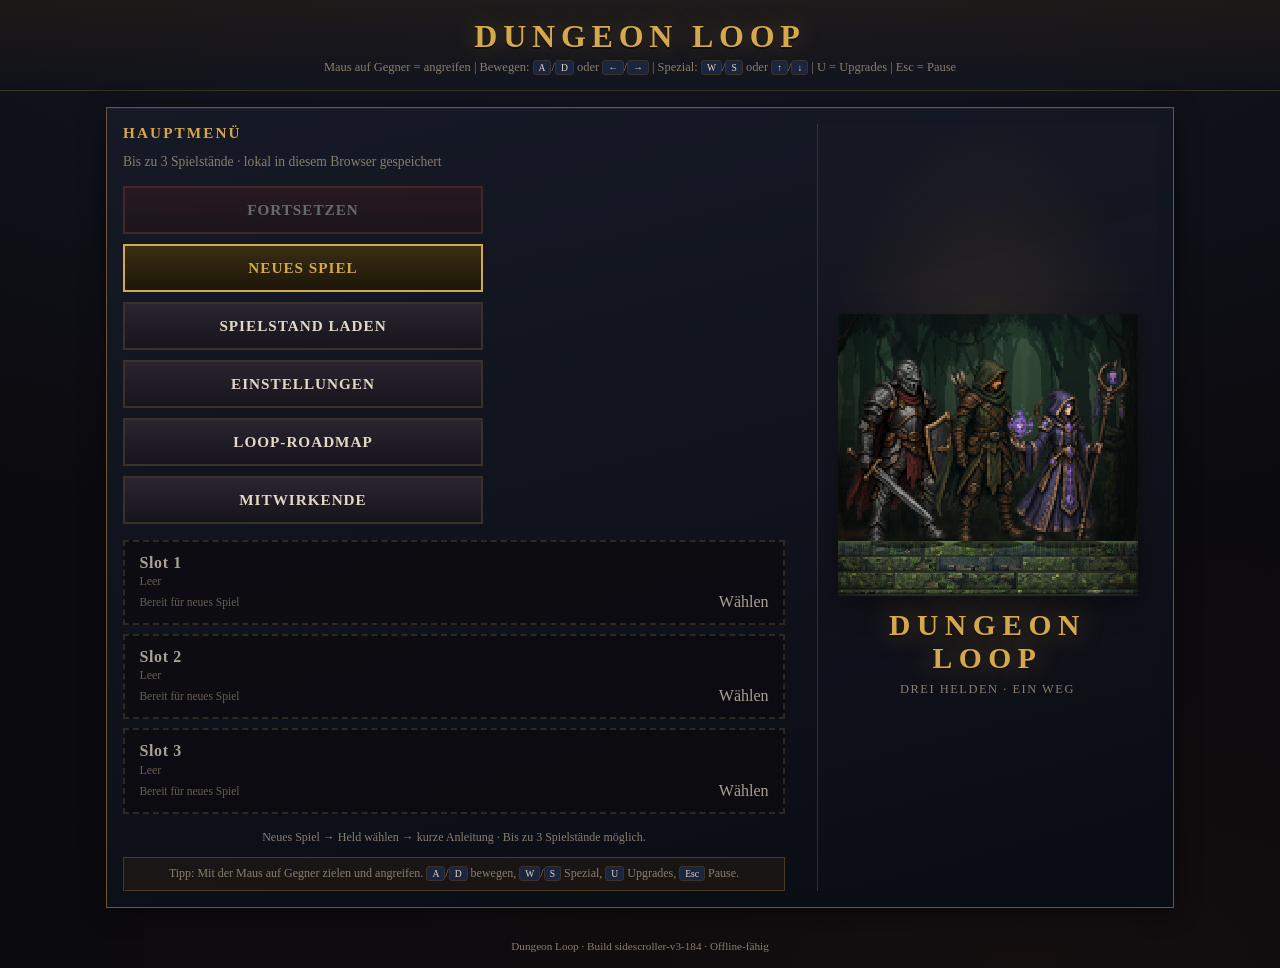
==== commit b5612667: "Merge pull request #122 from Thcjk/cursor/ngplus-loop-rework-9b6a NG+ Loop Endgame: mechanical scali" ====
--- a/index.html
+++ b/index.html
@@ -9,7 +9,7 @@
   <title>Dungeon Loop</title>
   <meta name="description" content="Dungeon Loop – 2D-SeitenScroller: kämpfe, upgrade, speichere deinen Fortschritt.">
   <link rel="icon" href="favicon.svg" type="image/svg+xml">
-  <link rel="stylesheet" href="style.css?v=181">
+  <link rel="stylesheet" href="style.css?v=184">
 </head>
 <body>
   <div id="save-indicator" class="save-indicator hidden" aria-live="polite">Gespeichert</div>
@@ -34,6 +34,7 @@
               <button type="button" class="btn btn-gold btn-large" id="btn-menu-new">Neues Spiel</button>
               <button type="button" class="btn btn-secondary btn-large" id="btn-menu-load">Spielstand laden</button>
               <button type="button" class="btn btn-secondary btn-large" id="btn-menu-settings">Einstellungen</button>
+              <button type="button" class="btn btn-secondary btn-large" id="btn-menu-roadmap">Loop-Roadmap</button>
               <button type="button" class="btn btn-secondary btn-large" id="btn-menu-credits">Mitwirkende</button>
             </div>
             <div id="home-slot-preview" class="save-slot-list save-slot-list--preview"></div>
@@ -59,6 +60,10 @@
           <label class="settings-row"><span>Effektlautstärke</span><input type="range" id="setting-sfx-vol" min="0" max="100" value="55"></label>
           <label class="settings-row"><span>Bildschirmwackeln</span><input type="checkbox" id="setting-screen-shake" checked></label>
           <label class="settings-row"><span>Partikel</span><input type="checkbox" id="setting-particles" checked></label>
+          <h3 class="settings-section-title">Tutorial &amp; Hinweise</h3>
+          <label class="settings-row"><span>Neue Mechaniken erklären</span><input type="checkbox" id="setting-explain-mechanics" checked></label>
+          <label class="settings-row"><span>Bekannte Loop-Intros verkürzen</span><input type="checkbox" id="setting-short-loop-intro" checked></label>
+          <label class="settings-row"><span>Korruptions-Intro automatisch schließen</span><input type="checkbox" id="setting-auto-corruption"></label>
         </div>
         <div class="menu-actions menu-actions--row">
           <button type="button" class="btn btn-secondary" id="btn-settings-back">Zurück</button>
@@ -243,6 +248,7 @@
                 <div class="hud-stat world-name" id="hud-world">Wald</div>
               </div>
               <div class="hud-event-icons hidden" id="hud-event-icons"></div>
+              <div class="hud-loop" id="hud-loop">LOOP 1</div>
             </div>
           </div>
 
@@ -264,6 +270,7 @@
               <div class="pause-actions">
                 <button type="button" class="btn btn-primary btn-large" id="btn-pause-resume">Weiter</button>
                 <button type="button" class="btn btn-gold btn-large" id="btn-pause-upgrades">Upgrades &amp; Fähigkeiten</button>
+                <button type="button" class="btn btn-secondary btn-large" id="btn-pause-loopinfo">Loop-Information</button>
                 <button type="button" class="btn btn-secondary btn-large" id="btn-pause-menu">Hauptmenü</button>
               </div>
               <div id="pause-event-effects" class="pause-event-effects"></div>
@@ -273,8 +280,9 @@
 
           <div class="gameover-overlay hidden" id="gameover-panel">
             <div class="gameover-content">
-              <h2 class="gameover-title">SPIEL VORBEI</h2>
+              <h2 class="gameover-title" id="gameover-title">SPIEL VORBEI</h2>
               <p class="gameover-summary" id="gameover-summary"></p>
+              <p class="gameover-loop-info hidden" id="gameover-loop-info"></p>
               <p class="gameover-next" id="gameover-next"></p>
               <p class="gameover-score">Punkte: <strong id="final-score">0</strong></p>
               <div class="gameover-actions">
@@ -289,9 +297,12 @@
               <h2 class="victory-title">GLÜCKWUNSCH</h2>
               <p class="victory-lead" id="victory-lead">Erster Durchlauf geschafft!</p>
               <p class="victory-summary" id="victory-summary"></p>
-              <p class="victory-hint">Nächster Durchlauf = Upgrades behalten, härtere Gegner. Neu starten = alles zurücksetzen.</p>
+              <div class="victory-keep-reset" id="victory-keep-reset"></div>
+              <p class="victory-next-preview hidden" id="victory-next-preview"></p>
+              <p class="victory-hint">Nächster Loop = Meta behalten, Run-Power neu. Neu starten = alles zurücksetzen.</p>
               <div class="victory-actions">
-                <button type="button" class="btn btn-primary btn-large" id="btn-victory-loop">Nächster Durchlauf</button>
+                <button type="button" class="btn btn-primary btn-large" id="btn-victory-loop">Nächster Loop</button>
+                <button type="button" class="btn btn-secondary" id="btn-victory-roadmap">Loop-Roadmap</button>
                 <button type="button" class="btn btn-gold btn-large" id="btn-victory-restart">Neu starten</button>
               </div>
             </div>
@@ -303,6 +314,78 @@
               <p class="run-upgrade-hint">Welt geschafft – wähle ein Run-Upgrade für die nächste Welt.</p>
               <div class="run-upgrade-choices" id="run-upgrade-choices"></div>
               <button type="button" class="btn btn-secondary" id="run-upgrade-reroll">Neu würfeln</button>
+            </div>
+          </div>
+
+          <!-- NG+ First-Clear Intro -->
+          <div class="ng-info-overlay hidden" id="ngplus-intro-overlay">
+            <div class="ng-info-content ng-info-wide">
+              <div id="ngplus-intro-body"></div>
+              <div class="ng-info-actions">
+                <button type="button" class="btn btn-primary btn-large" id="btn-ngplus-intro-next">NG+ ANSEHEN</button>
+              </div>
+            </div>
+          </div>
+
+          <!-- Loop start info (blocking) -->
+          <div class="ng-info-overlay hidden" id="loop-info-overlay">
+            <div class="ng-info-content ng-info-wide">
+              <div id="loop-info-body"></div>
+              <div class="ng-info-actions">
+                <button type="button" class="btn btn-primary btn-large" id="btn-loop-info-start">LOOP STARTEN</button>
+              </div>
+            </div>
+          </div>
+
+          <!-- First-encounter tip -->
+          <div class="ng-tip-overlay hidden" id="ng-tip-overlay">
+            <div class="ng-tip-content">
+              <div class="ng-tip-kicker" id="ng-tip-kicker">NEUE MECHANIK</div>
+              <h3 class="ng-tip-title" id="ng-tip-title"></h3>
+              <p class="ng-tip-body" id="ng-tip-body"></p>
+              <button type="button" class="btn btn-primary" id="btn-ng-tip-ok">VERSTANDEN</button>
+            </div>
+          </div>
+
+          <!-- Encounter flash -->
+          <div class="ng-enc-flash hidden" id="ng-enc-flash">
+            <div class="ng-enc-flash-kicker">MODIFIZIERTE WELLE</div>
+            <div class="ng-enc-flash-title" id="ng-enc-flash-title"></div>
+            <div class="ng-enc-flash-body" id="ng-enc-flash-body"></div>
+          </div>
+
+          <!-- Corruption intro (blocking) -->
+          <div class="ng-info-overlay corruption-theme hidden" id="corruption-overlay">
+            <div class="ng-info-content">
+              <div class="ng-info-head">
+                <div class="ng-info-kicker">🌀 KORRUPTION</div>
+                <h2 class="ng-info-title" id="corruption-title">BLUTMOND</h2>
+              </div>
+              <p class="corruption-body" id="corruption-body"></p>
+              <p class="ng-note">Höheres Risiko = höhere Belohnung</p>
+              <div class="ng-info-actions">
+                <button type="button" class="btn btn-primary btn-large" id="btn-corruption-enter">WELT BETRETEN</button>
+              </div>
+            </div>
+          </div>
+
+          <!-- Pause Loop Codex -->
+          <div class="ng-info-overlay hidden" id="loop-codex-overlay">
+            <div class="ng-info-content ng-info-wide">
+              <div id="loop-codex-body" class="ng-scroll"></div>
+              <div class="ng-info-actions">
+                <button type="button" class="btn btn-secondary" id="btn-loop-codex-close">Schließen</button>
+              </div>
+            </div>
+          </div>
+
+          <!-- Roadmap -->
+          <div class="ng-info-overlay hidden" id="loop-roadmap-overlay">
+            <div class="ng-info-content ng-info-wide">
+              <div id="loop-roadmap-body" class="ng-scroll"></div>
+              <div class="ng-info-actions">
+                <button type="button" class="btn btn-secondary" id="btn-loop-roadmap-close">Schließen</button>
+              </div>
             </div>
           </div>
 
@@ -374,19 +457,21 @@
   </main>
 
   <footer class="footer"><p>Dungeon Loop · Build <span class="footer-build">sidescroller-v3-179</span> · Offline-fähig</p></footer>
-  <script src="asset-pack.js?v=181"></script>
-  <script src="world-config.js?v=181"></script>
-  <script src="world-render.js?v=181"></script>
-  <script src="visual-enemies.js?v=181"></script>
-  <script src="visual-fx.js?v=181"></script>
-  <script src="pack-fx.js?v=181"></script>
-  <script src="visual-sprites.js?v=181"></script>
-  <script src="hero-render.js?v=181"></script>
-  <script src="balance.js?v=181"></script>
-  <script src="events.js?v=181"></script>
-  <script src="run-upgrades.js?v=181"></script>
-  <script src="abilities.js?v=181"></script>
-  <script src="progression.js?v=181"></script>
-  <script src="script.js?v=181"></script>
+  <script src="asset-pack.js?v=184"></script>
+  <script src="world-config.js?v=184"></script>
+  <script src="world-render.js?v=184"></script>
+  <script src="visual-enemies.js?v=184"></script>
+  <script src="visual-fx.js?v=184"></script>
+  <script src="pack-fx.js?v=184"></script>
+  <script src="visual-sprites.js?v=184"></script>
+  <script src="hero-render.js?v=184"></script>
+  <script src="balance.js?v=184"></script>
+  <script src="events.js?v=184"></script>
+  <script src="ngplus.js?v=184"></script>
+  <script src="ngplus-info.js?v=184"></script>
+  <script src="run-upgrades.js?v=184"></script>
+  <script src="abilities.js?v=184"></script>
+  <script src="progression.js?v=184"></script>
+  <script src="script.js?v=184"></script>
 </body>
 </html>
--- a/style.css
+++ b/style.css
@@ -1642,3 +1642,235 @@
   color: #9aa3b0;
   line-height: 1.4;
 }
+
+
+/* ----- NG+ Loop / Corruption Overlays ----- */
+.hud-loop {
+  margin-top: 0.25rem;
+  font-size: 0.68rem;
+  letter-spacing: 0.12em;
+  color: #c4b07a;
+}
+.loop-start-overlay,
+.corruption-overlay {
+  position: absolute;
+  inset: 0;
+  z-index: 235;
+  display: flex;
+  align-items: center;
+  justify-content: center;
+  background: rgba(6, 8, 14, 0.88);
+  padding: 1rem;
+  cursor: pointer;
+}
+.loop-start-overlay.hidden,
+.corruption-overlay.hidden { display: none; }
+.loop-start-content,
+.corruption-content {
+  text-align: center;
+  width: min(92%, 420px);
+  padding: 1.2rem 1rem;
+  border: 2px solid rgba(180, 140, 70, 0.55);
+  background: linear-gradient(165deg, #16120e 0%, #0a0c12 100%);
+}
+.corruption-content { border-color: rgba(160, 50, 70, 0.65); }
+.loop-start-title,
+.corruption-title {
+  letter-spacing: 0.16em;
+  color: #e8d5a3;
+  margin: 0 0 0.45rem;
+  font-size: clamp(1.2rem, 4vw, 1.6rem);
+}
+.corruption-title { color: #e8a0b0; }
+.loop-start-body,
+.corruption-body {
+  color: #9aa3b0;
+  font-size: 0.82rem;
+  white-space: pre-line;
+  margin: 0 0 0.5rem;
+}
+.loop-start-hint { font-size: 0.68rem; color: #6b7380; margin: 0; }
+.victory-next-preview {
+  font-size: 0.8rem;
+  color: #c4b07a;
+  margin: 0.35rem 0 0.5rem;
+}
+.upgrade-btn.mastery {
+  border-color: #8a6d3b;
+  background: linear-gradient(180deg, rgba(80, 60, 28, 0.45), rgba(40, 32, 18, 0.55));
+}
+.upgrade-btn.mastery .upgrade-name { color: #e0c07a; }
+
+/* ---- NG+ Info Layer ---- */
+.settings-section-title {
+  grid-column: 1 / -1;
+  margin: 0.75rem 0 0.2rem;
+  font-size: 0.85rem;
+  letter-spacing: 0.06em;
+  color: #c4b07a;
+  text-transform: uppercase;
+}
+.ng-info-overlay {
+  position: absolute;
+  inset: 0;
+  z-index: 40;
+  display: flex;
+  align-items: center;
+  justify-content: center;
+  background: rgba(6, 8, 12, 0.78);
+  padding: 0.75rem;
+}
+.ng-info-overlay.hidden { display: none; }
+.ng-info-overlay.corruption-theme {
+  background: rgba(28, 6, 14, 0.82);
+}
+.ng-info-content {
+  width: min(420px, 96%);
+  max-height: 92%;
+  overflow: hidden;
+  display: flex;
+  flex-direction: column;
+  gap: 0.65rem;
+  padding: 1rem 1.1rem;
+  border: 2px solid #5a4a2e;
+  background:
+    linear-gradient(180deg, rgba(28, 24, 18, 0.97), rgba(14, 12, 10, 0.98)),
+    repeating-linear-gradient(0deg, transparent, transparent 3px, rgba(255,255,255,0.015) 3px, rgba(255,255,255,0.015) 4px);
+  box-shadow: 0 0 0 1px #1a140c, 0 12px 28px rgba(0,0,0,0.55);
+  color: #d7d0c0;
+  image-rendering: pixelated;
+}
+.ng-info-wide { width: min(520px, 96%); }
+.ng-scroll { overflow-y: auto; max-height: 58vh; padding-right: 0.25rem; }
+.ng-info-head { margin-bottom: 0.25rem; }
+.ng-info-kicker {
+  font-size: 0.72rem;
+  letter-spacing: 0.14em;
+  color: #c4b07a;
+  text-transform: uppercase;
+  margin-bottom: 0.2rem;
+}
+.ng-info-title {
+  margin: 0 0 0.35rem;
+  font-size: 1.15rem;
+  color: #f2e6c8;
+  letter-spacing: 0.04em;
+}
+.ng-feature-body { margin: 0.25rem 0; font-size: 0.86rem; line-height: 1.4; color: #bdb5a5; }
+.ng-feature-block {
+  margin-top: 0.5rem;
+  padding: 0.55rem 0.65rem;
+  border: 1px solid #4a3c24;
+  background: rgba(40, 32, 18, 0.55);
+}
+.ng-feature-block.corr {
+  border-color: #7a2a3a;
+  background: rgba(60, 16, 28, 0.45);
+}
+.ng-feature-label { color: #e0c07a; margin-bottom: 0.3rem; font-size: 0.84rem; }
+.ng-example-list { margin: 0.35rem 0 0; padding-left: 1.1rem; font-size: 0.82rem; color: #cfc6b4; }
+.ng-example-list li { margin: 0.15rem 0; }
+.ng-note { margin: 0.4rem 0 0; font-size: 0.8rem; color: #c4b07a; }
+.ng-stat-grid { display: grid; gap: 0.28rem; margin: 0.4rem 0; }
+.ng-stat-row {
+  display: grid;
+  grid-template-columns: 1.2rem 1fr auto;
+  gap: 0.4rem;
+  align-items: center;
+  font-size: 0.82rem;
+  padding: 0.22rem 0.35rem;
+  background: rgba(255,255,255,0.03);
+  border-left: 2px solid #4a5560;
+}
+.ng-stat-row.warn { border-left-color: #c0392b; }
+.ng-stat-row.pos { border-left-color: #27ae60; }
+.ng-stat-val { font-weight: 700; color: #f0e6d0; }
+.ng-stat-row.warn .ng-stat-val { color: #f0a090; }
+.ng-stat-row.pos .ng-stat-val { color: #8fd9a8; }
+.ng-ico { width: 1.1rem; text-align: center; }
+.ng-systems { margin-top: 0.45rem; font-size: 0.8rem; }
+.ng-systems-title { color: #c4b07a; margin: 0.4rem 0 0.2rem; letter-spacing: 0.05em; font-size: 0.75rem; text-transform: uppercase; }
+.ng-systems ul { margin: 0; padding-left: 0; list-style: none; }
+.ng-systems li { margin: 0.18rem 0; color: #cfc6b4; }
+.ng-systems li.pos { color: #8fd9a8; }
+.ng-systems li.locked { color: #8a8478; }
+.ng-systems em { color: #a89a78; font-style: normal; display: block; font-size: 0.75rem; }
+.ng-info-actions { display: flex; gap: 0.45rem; flex-wrap: wrap; justify-content: flex-end; margin-top: 0.35rem; }
+.ng-keep-reset { display: grid; grid-template-columns: 1fr 1fr; gap: 0.55rem; margin-top: 0.5rem; }
+.ng-keep-reset.compact { grid-template-columns: 1fr; font-size: 0.78rem; }
+.ng-keep, .ng-reset {
+  padding: 0.45rem 0.55rem;
+  border: 1px solid #3a3428;
+  background: rgba(20, 18, 14, 0.65);
+  font-size: 0.8rem;
+}
+.ng-keep { border-color: #2e5a3a; }
+.ng-reset { border-color: #5a2e2e; }
+.ng-keep h3, .ng-reset h3 { margin: 0 0 0.3rem; font-size: 0.78rem; letter-spacing: 0.04em; }
+.ng-keep ul, .ng-reset ul { margin: 0; padding-left: 1rem; }
+.ng-roadmap { list-style: none; margin: 0; padding: 0; }
+.ng-roadmap li {
+  display: grid;
+  grid-template-columns: 1.4rem 4.2rem 1fr;
+  grid-template-rows: auto auto;
+  gap: 0.1rem 0.4rem;
+  padding: 0.4rem 0.35rem;
+  border-bottom: 1px solid #2e2a22;
+  font-size: 0.8rem;
+}
+.ng-roadmap li.locked { opacity: 0.72; }
+.ng-road-mark { grid-row: 1 / 3; align-self: center; }
+.ng-road-loop { color: #c4b07a; font-weight: 700; }
+.ng-road-name { color: #f0e6d0; }
+.ng-road-blurb { grid-column: 2 / 4; color: #9a9284; font-size: 0.74rem; }
+.ng-tip-overlay {
+  position: absolute;
+  right: 0.75rem;
+  bottom: 0.75rem;
+  z-index: 45;
+  max-width: min(280px, 88%);
+}
+.ng-tip-overlay.hidden { display: none; }
+.ng-tip-content {
+  padding: 0.7rem 0.8rem;
+  border: 2px solid #5a4a2e;
+  background: rgba(16, 14, 12, 0.94);
+  box-shadow: 0 8px 18px rgba(0,0,0,0.45);
+}
+.ng-tip-kicker { font-size: 0.68rem; letter-spacing: 0.1em; color: #c4b07a; }
+.ng-tip-title { margin: 0.15rem 0 0.35rem; font-size: 0.95rem; color: #f2e6c8; }
+.ng-tip-body { margin: 0 0 0.55rem; font-size: 0.8rem; line-height: 1.35; color: #cfc6b4; }
+.ng-enc-flash {
+  position: absolute;
+  top: 12%;
+  left: 50%;
+  transform: translateX(-50%);
+  z-index: 35;
+  text-align: center;
+  padding: 0.55rem 0.9rem;
+  border: 2px solid #5a4a2e;
+  background: rgba(12, 10, 8, 0.88);
+  pointer-events: none;
+  min-width: 180px;
+}
+.ng-enc-flash.hidden { display: none; }
+.ng-enc-flash-kicker { font-size: 0.68rem; letter-spacing: 0.12em; color: #c4b07a; }
+.ng-enc-flash-title { font-size: 1rem; color: #f2e6c8; font-weight: 700; }
+.ng-enc-flash-body { font-size: 0.78rem; color: #bdb5a5; }
+.victory-keep-reset { margin: 0.4rem 0; }
+.gameover-loop-info {
+  white-space: pre-line;
+  font-size: 0.82rem;
+  color: #c4b07a;
+  margin: 0.35rem 0;
+  padding: 0.45rem 0.55rem;
+  border: 1px solid #4a3c24;
+  background: rgba(30, 24, 14, 0.5);
+}
+.gameover-loop-info.hidden { display: none; }
+.elite-mod-label {
+  font-size: 9px;
+  font-family: "Courier New", monospace;
+  font-weight: 700;
+  fill: #f2e6c8;
+}
